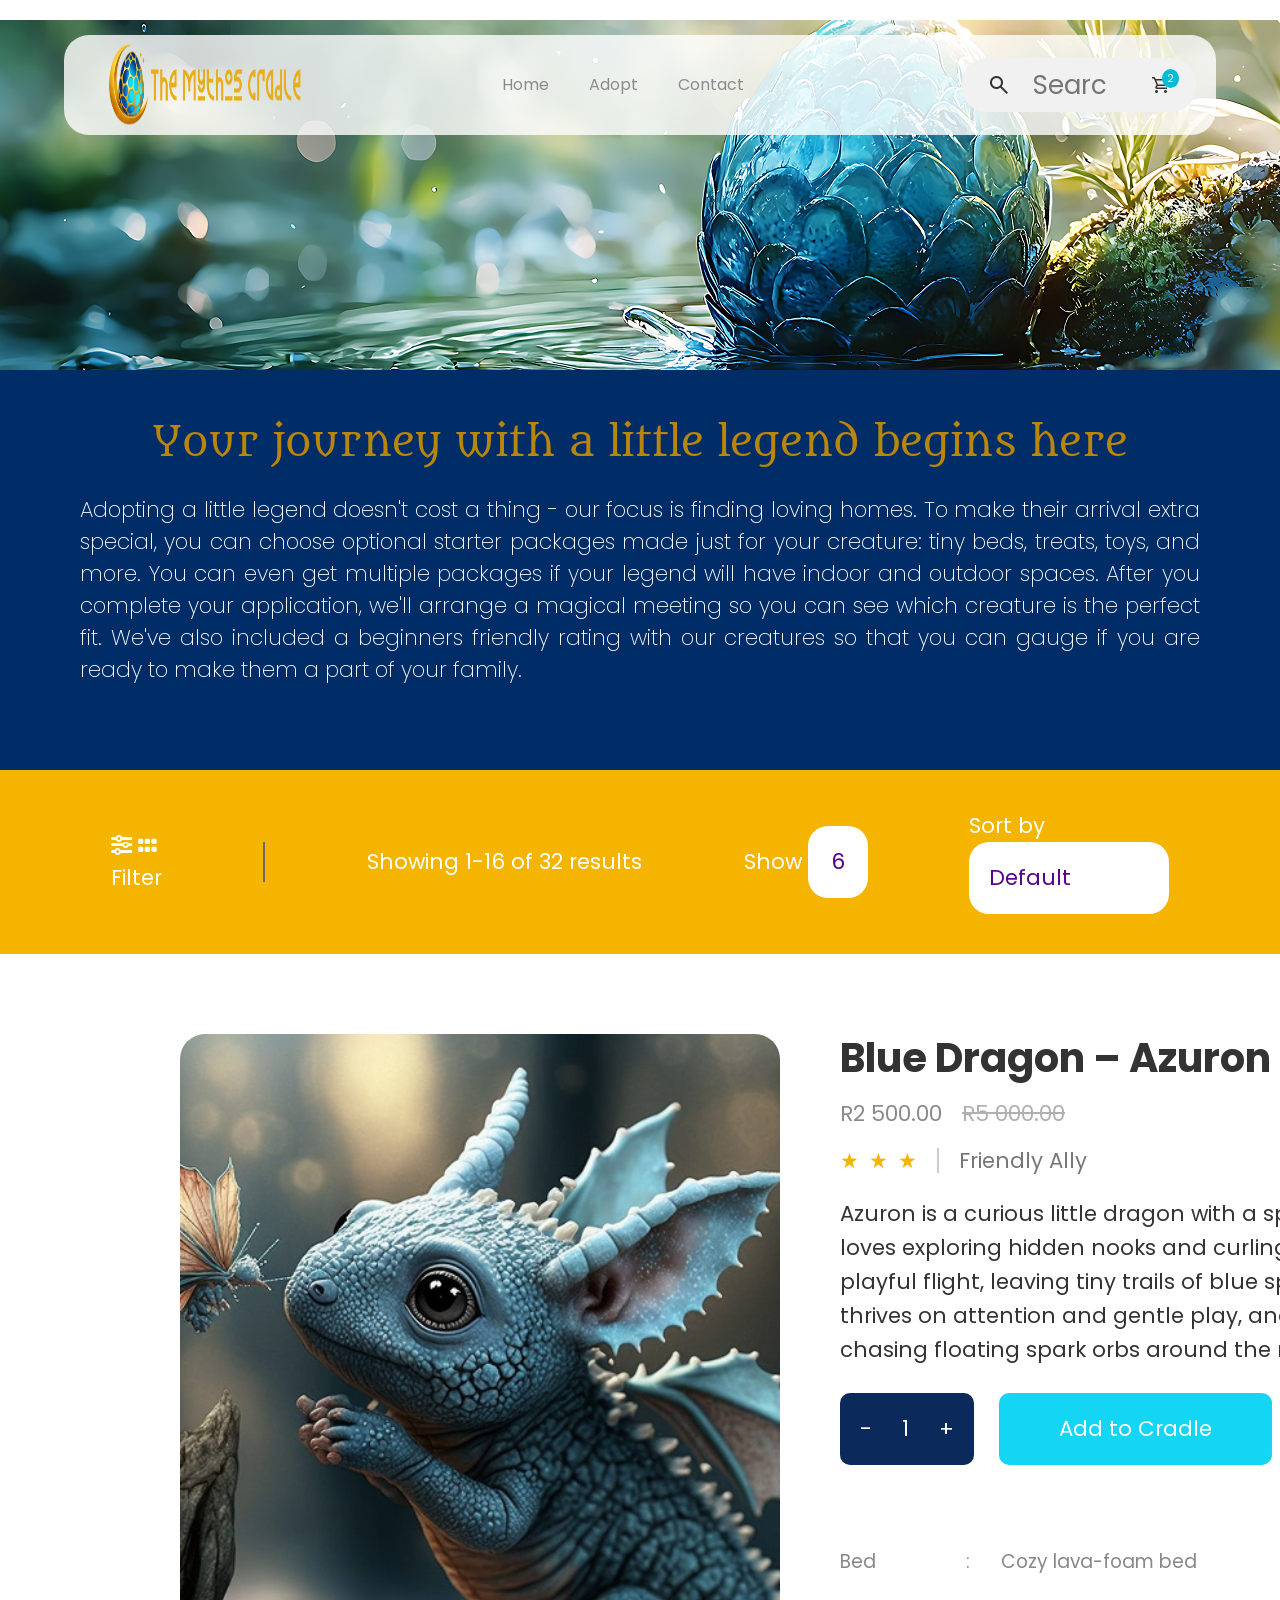
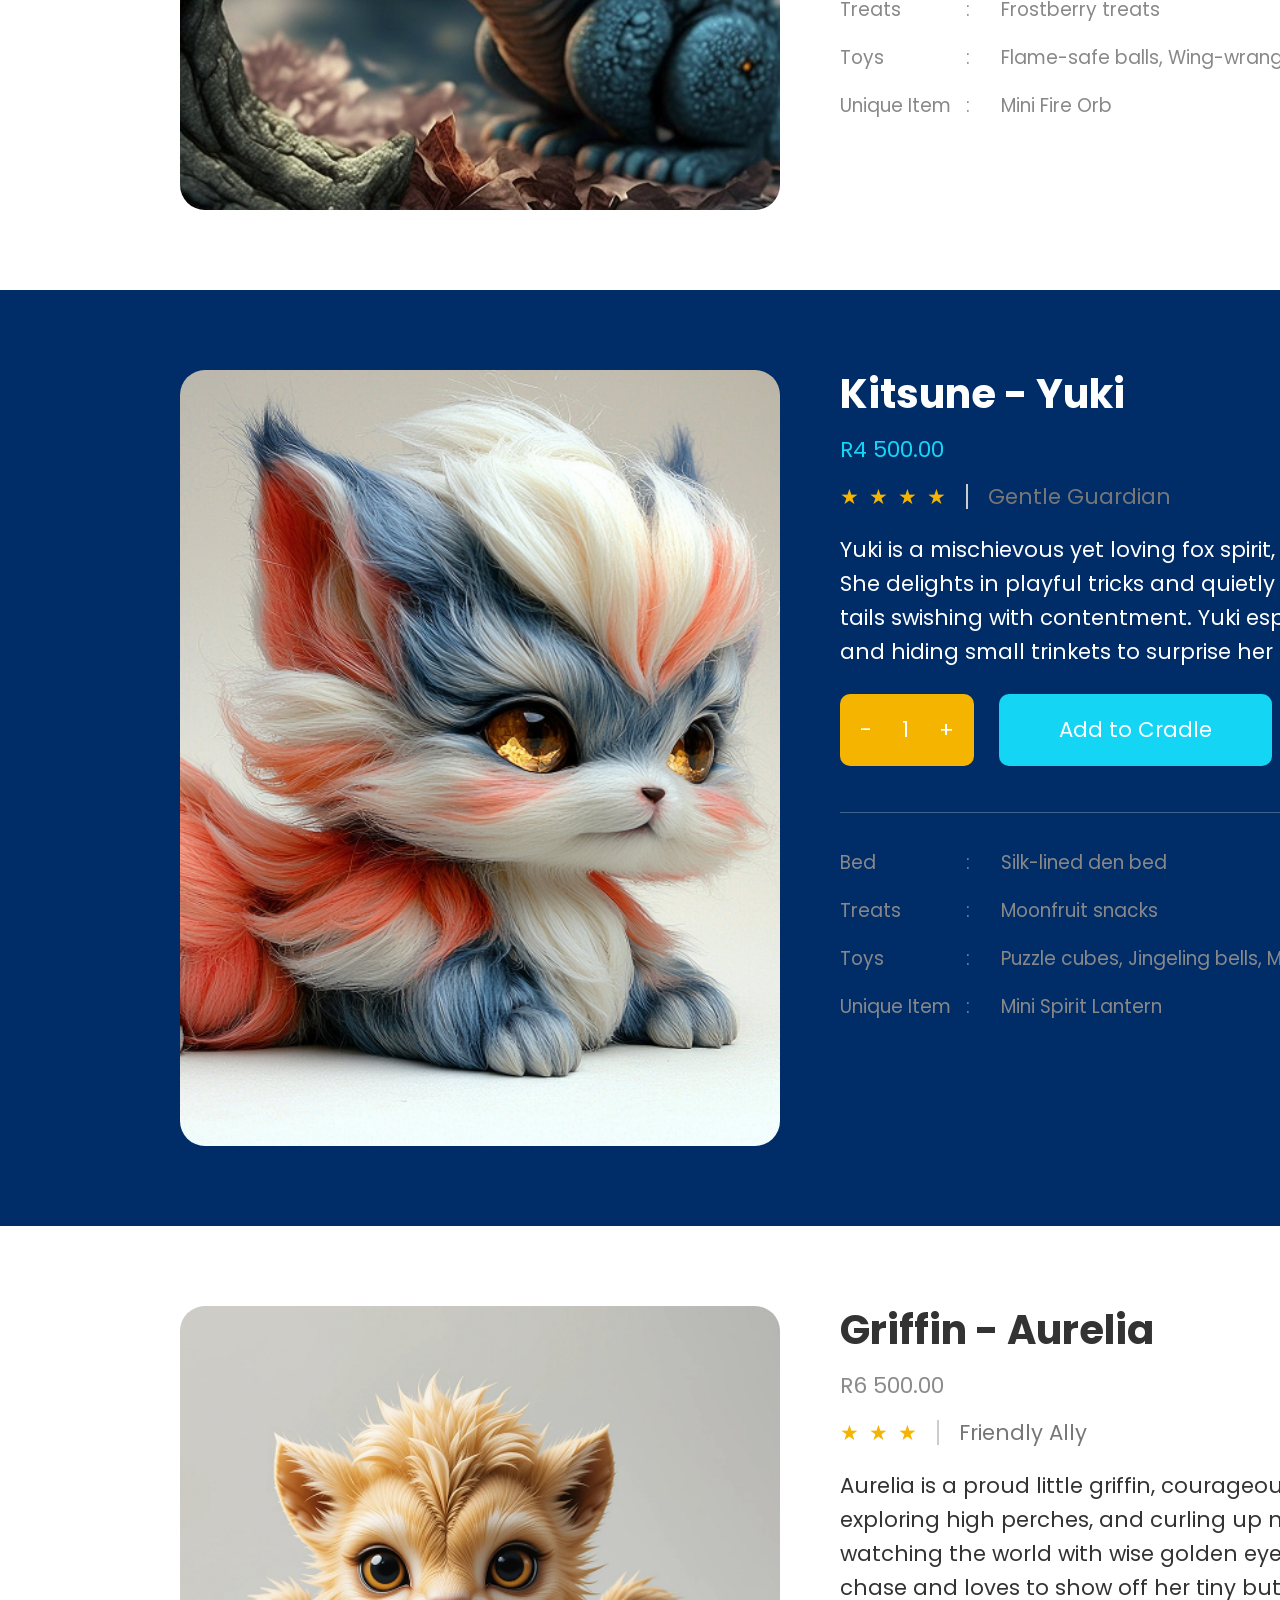
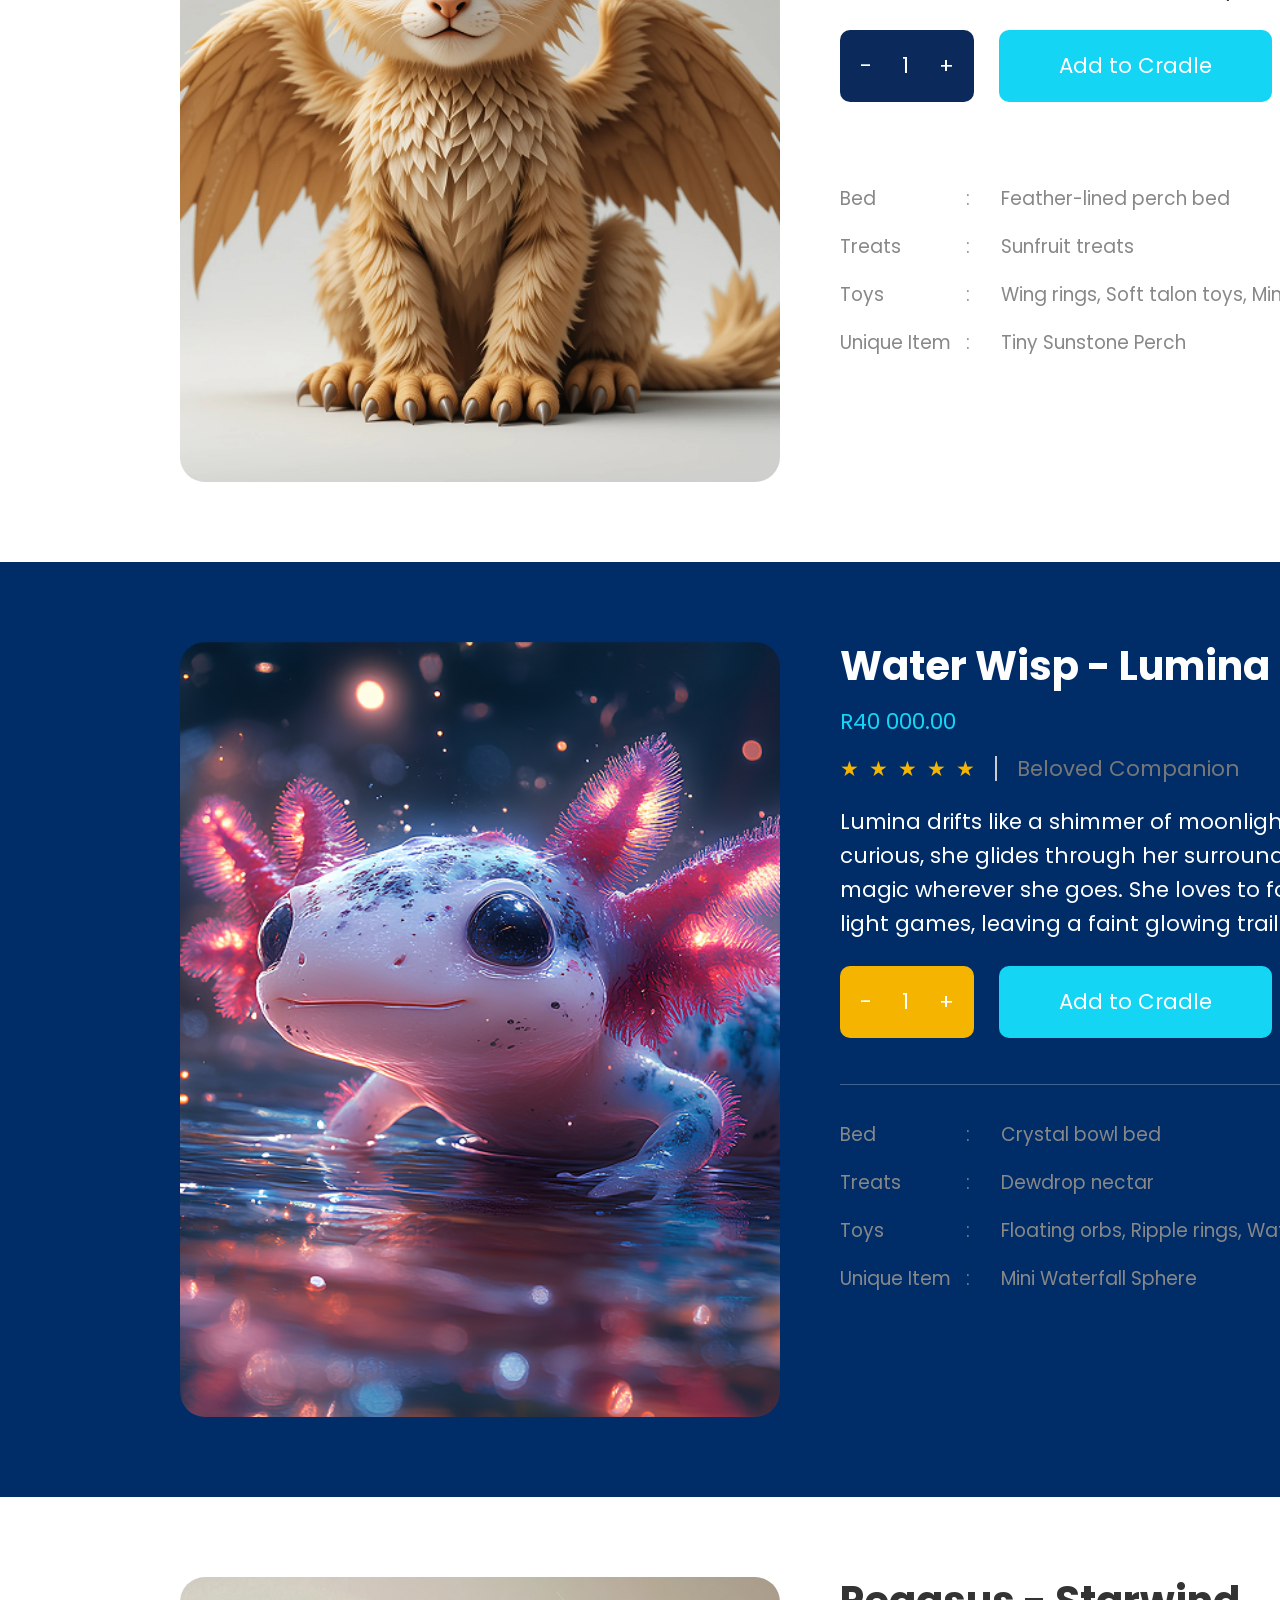
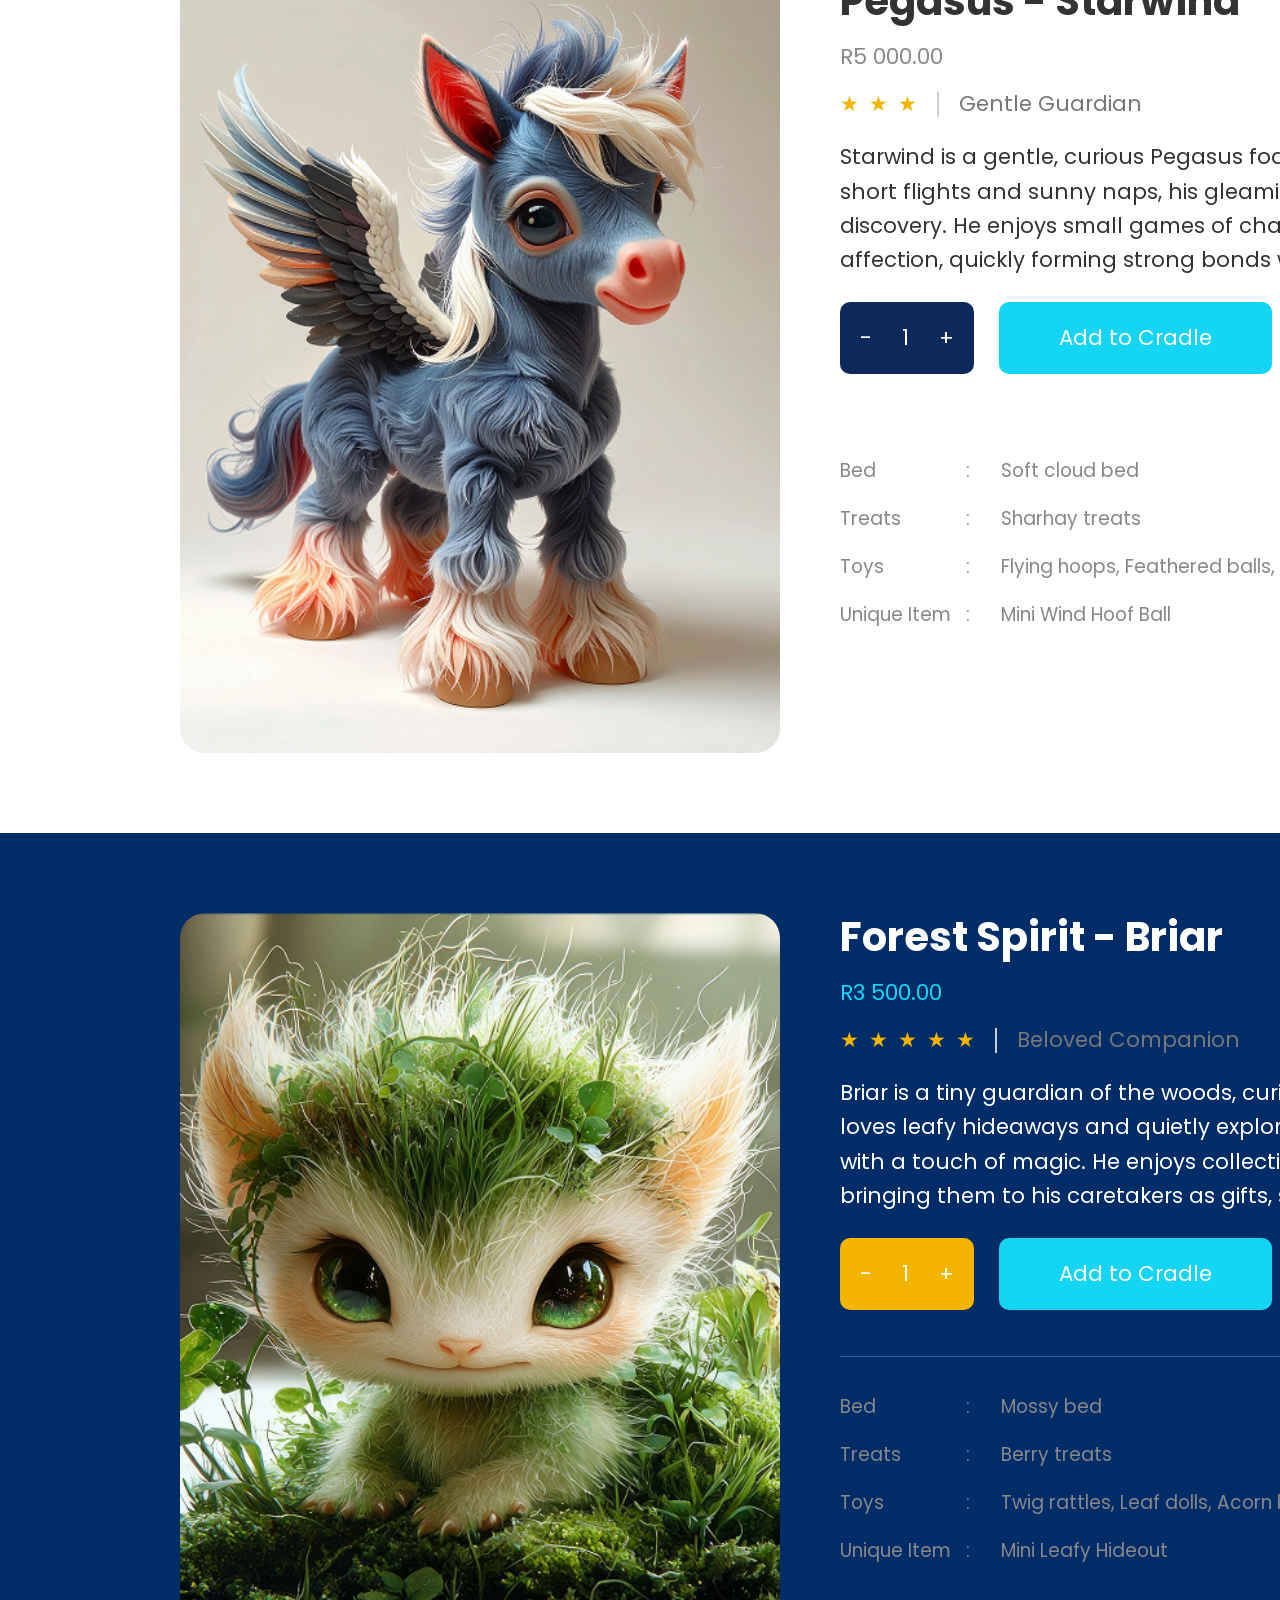
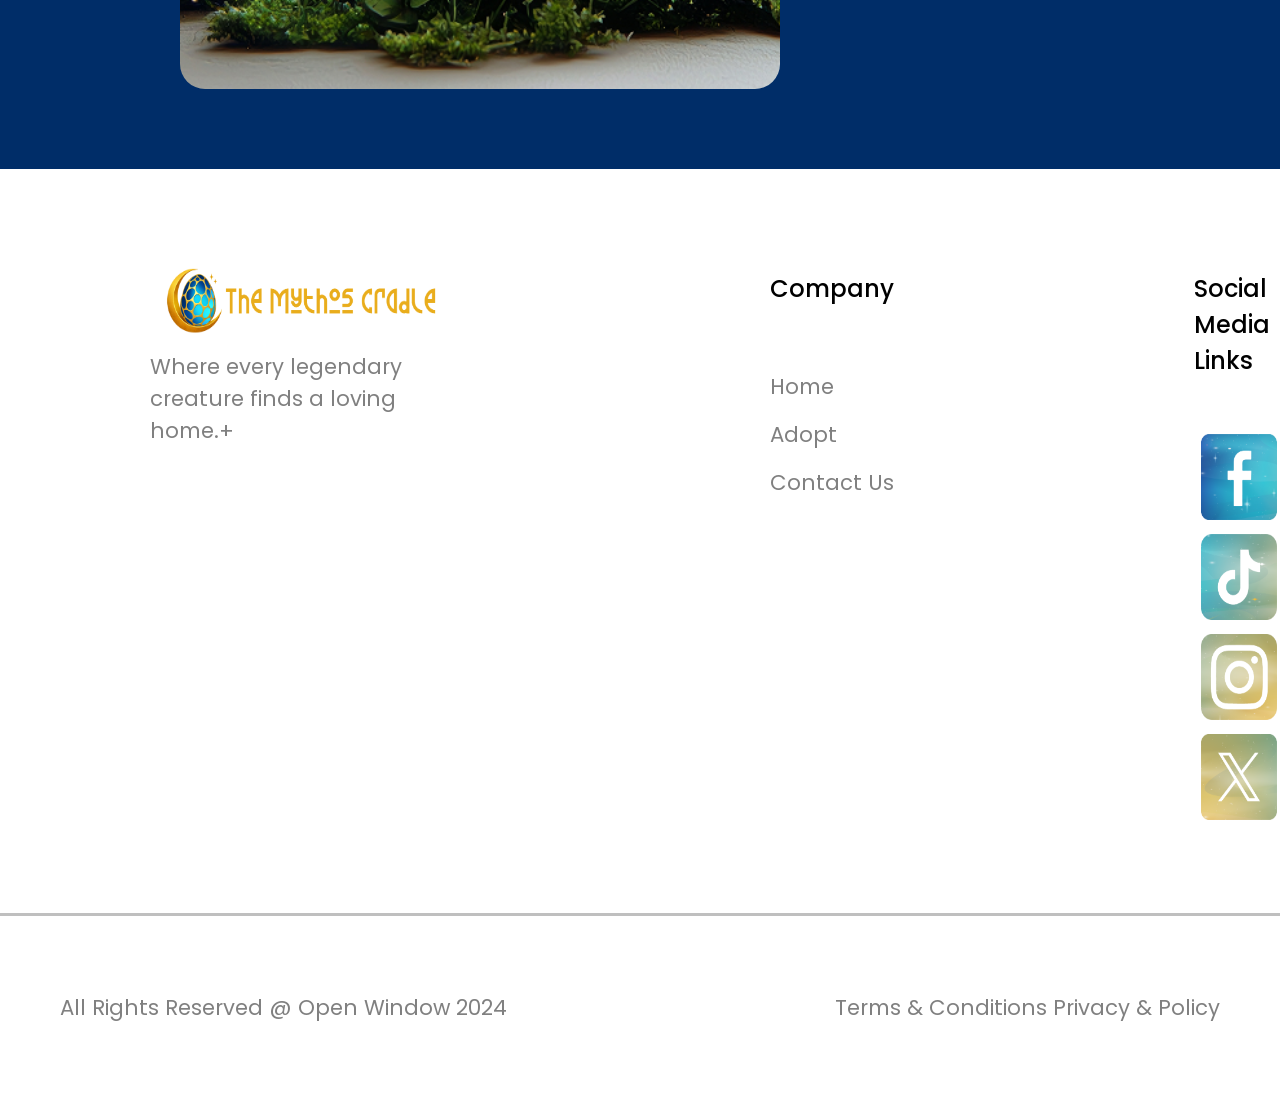
==== index.html @ b6f7f3eb "Copied and pasted old code into new repo Copied and pasted old code, Formatted Code" ====
<!DOCTYPE html>
<html lang="en">
<head>
    <meta charset="UTF-8">
    <meta http-equiv="x-UA-Compatible" content="IE-edge">
    <meta name="viewport" content="width-device-width,initial-scale-1.0">
    <meta name="keywords" content="template, initial setup, html, css, links, futureUse">
    <meta name="author" content="Clarisha Scheepers 261156">

    <title>Adopt Page</title>


  <link rel="stylesheet" href="https://fonts.googleapis.com/css2?family=Material+Symbols+Outlined" />


    <link rel="preconnect" href="https://fonts.googleapis.com">
    <link rel="preconnect" href="https://fonts.gstatic.com" crossorigin>
    <link href="https://fonts.googleapis.com/css2?family=Montserrat:ital,wght@0,100..900;1,100..900&family=Poppins:ital,wght@0,100;0,200;0,300;0,400;0,500;0,600;0,700;0,800;0,900;1,100;1,200;1,300;1,400;1,500;1,600;1,700;1,800;1,900&display=swap" rel="stylesheet">
    <link rel="preconnect" href="https://fonts.googleapis.com">
    <link rel="preconnect" href="https://fonts.gstatic.com" crossorigin>
    <link href="https://fonts.googleapis.com/css2?family=Metamorphous&display=swap" rel="stylesheet">
  
    <link rel="preconnect" href="https://fonts.googleapis.com">
    <link rel="preconnect" href="https://fonts.gstatic.com" crossorigin>
    <link href="https://fonts.googleapis.com/css2?family=Montserrat:ital,wght@0,100..900;1,100..900&family=Poppins:ital,wght@0,100;0,200;0,300;0,400;0,500;0,600;0,700;0,800;0,900;1,100;1,200;1,300;1,400;1,500;1,600;1,700;1,800;1,900&display=swap" rel="stylesheet">
    <link href="https://cdn.jsdelivr.net/npm/bootstrap@5.3.8/dist/css/bootstrap.min.css" rel="stylesheet" integrity="sha384-sRIl4kxILFvY47J16cr9ZwB07vP4J8+LH7qKQnuqkuIAvNWLzeN8tE5YBujZqJLB" crossorigin="anonymous">
    <script src="https://cdn.jsdelivr.net/npm/bootstrap@5.3.8/dist/js/bootstrap.bundle.min.js" integrity="sha384-FKyoEForCGlyvwx9Hj09JcYn3nv7wiPVlz7YYwJrWVcXK/BmnVDxM+D2scQbITxI" crossorigin="anonymous"></script>

    <link rel="stylesheet" href="https://cdnjs.cloudflare.com/ajax/libs/font-awesome/6.5.0/css/all.min.css">
    <link rel="stylesheet" href="../css/main.css"
 </head>

   


<body>
  <header class="adoptHeader">
    
      <div class="bg-image2">



        <div class="nav-container2"> 


              <nav class="nav">
                <a href="../index.html" class="logo-link">
                  <img class="logo" src="../assets/img/logo.png" >
                </a>

              <div class="nav-links">
                  <a href="../index.html">Home</a>
                  <a href="#">Adopt</a>
                  <a href="../pages/contact.html">Contact</a>
              </div>
  <div class="modal fade" id="cartModal" tabindex="-1">
  <div class="modal-dialog modal-fullscreen">
    <div class="modal-content">

      <div class="modal-header">
        <img src="/assets/img/logo.png" class="cartModalLogo" alt="Logo">
        <h2>Your Adoption Cart:</h2>

        <button type="button" class="btn-close" data-bs-dismiss="modal"></button>
      </div>

      <div class="modal-body">
        <div id="cartItems" class="items-container"></div>
      </div>

      <hr>

      <div class="modal-footer">
        <h3>Total: R<span id="cartTotal">0.00</span></h3>

        <button type="button" class="btn btn-secondary" data-bs-dismiss="modal">
          Continue Searching
        </button>

        <a href="../index.html" class="btn btn-primary">
          Finish Adoption
        </a>
      </div>

    </div>
  </div>
</div>


     

<!--Got help from this YT video: https://youtu.be/f6ocDCkCmhM?si=wDGRtLMJHfa8dUcv-->
      <form>
  <div class="search">

   <span class="search-icon material-symbols-outlined">search</span>

    <input class="search-input" type="search" placeholder="Search">

    <!-- NEW: cart -->
    <div class="cart">
     <span class="material-symbols-outlined">shopping_cart</span>
      <span class="cart-count">2</span>
    </div>

  </div>
</form>
        
        </div>
        </div>
           </nav>
</header>



        


          <section class="adoptSubHeader">
              <div><h2 class="metamorphous-heading" style="color: darkgoldenrod;">Your journey with a little legend begins here</h2>
              </div>

            <div class="adoptHeroSubText">
              <p> Adopting a little legend doesn't cost a thing - our focus is finding loving homes. To make their arrival extra special, you can choose optional starter packages made just for your creature: tiny beds, treats, toys, and more. You can even get multiple packages if your legend will have indoor and outdoor spaces. After you complete your application, we'll arrange a magical meeting so you can see which creature is the perfect fit. We've also included a beginners friendly rating with our creatures so that you can gauge if you are ready to make them a part of your family.</p> 
            </div>
            </section>
            

            <div class="filterContainer">
              <div class="leftText"> 
                <div class="filterLeft">
                <span><i class="fa-solid fa-sliders"></i> </span>
               <i class="fa-solid fa-grip"></i>
              </div>Filter </div>



              <div class="verticalLine">  </div>



              <div class="middleText"> Showing 1-16 of 32 results</div>




                
                  <div class="showItemNumber"> Show 
                <button class="Items">6</button></div>
                
                
                    <div class="sortBy"> Sort by 
                <button class="sortByButton">Default</button>
                </div>
            </div>
          
          
          
       
              



 <section class="blueDragonContainer">


  <div class="dragonImageWrapper">
    <img src="../assets/img/adopt1.png">
  </div>


  <div class="dragonContent">

    <h1 class="dragonTitle">Blue Dragon – Azuron</h1>


    <div class="priceContainer">
      <span class="priceNumber">R2 500.00</span>
      <span class="oldPriceNumber"><s>R5 000.00</s></span>
    </div>


    <div class="starRating">
      <span style="color: #f4b400;">&#9733;</span>
      <span style="color: #f4b400;">&#9733;</span>
      <span style="color: #f4b400;">&#9733;</span>


      <div class="smallVerticalLine"></div>
      <span class="friendlyText">Friendly Ally</span>
    </div>


    <p class="dragonDescription">
    Azuron is a curious little dragon with a spark of mischief in his eyes. He loves exploring hidden nooks and curling up in warm spots after a playful flight, leaving tiny trails of blue sparks wherever he goes. He thrives on attention and gentle play, and his favorite games involve chasing floating spark orbs around the room</p>


    <div class="actionRow">
      <div class="amountSelector">
        <button>-</button>
        <span>1</span>
        <button>+</button>
      </div>

      <button class="ctaButton">Add to Cradle</button>
     
    </div>
    
<hr class="horizontalRule">
   
    <div class="detailsGrid">
      <div>Bed</div>
      <div>:</div>
      <div>Cozy lava-foam bed</div>

      <div>Treats</div>
      <div>:</div>
      <div>Frostberry treats</div>

      <div>Toys</div>
      <div>:</div>
      <div>Flame-safe balls, Wing-wrangling hoops, Tiny treasure chests</div>

      <div>Unique Item</div>
      <div>:</div>
      <div>Mini Fire Orb</div>
    </div>

  </div>

</section>





<section class="blueDragonContainer" style="background-color: #002d68;">


  <div class="dragonImageWrapper">
    <img src="../assets/img/adopt2.png">
  </div>


  <div class="dragonContent">

    <h1 class="dragonTitle" style="color: #fff;">Kitsune - Yuki</h1>


    <div class="priceContainer">
      <span class="priceNumber" style="color:#15d5f5">R4 500.00</span>
      
    </div>


    <div class="starRating">
     <span style="color: #f4b400;">&#9733;</span>
     <span style="color: #f4b400;">&#9733;</span>
     <span style="color: #f4b400;">&#9733;</span>
     <span style="color: #f4b400;">&#9733;</span>
      <div class="smallVerticalLine"></div>
      <span class="friendlyText">Gentle Guardian</span>
    </div>

   
    <p class="dragonDescription" style="color: #fff;">
Yuki is a mischievous yet loving fox spirit, full of curiosity and clever ideas.
She delights in playful tricks and quietly watching over her friends, her tails swishing with contentment. Yuki especially enjoys interactive games and hiding small trinkets to surprise her caretakers
   
    <div class="actionRow">
      <div class="amountSelector" style="background-color: #f4b400;">
        <button>-</button>
        <span>1</span>
        <button>+</button>
      </div>

      <button class="ctaButton">Add to Cradle</button>
      <hr>
    </div>

    
<hr class="horizontalRule">

    <div class="detailsGrid">
      <div>Bed</div>
      <div>:</div>
      <div>Silk-lined den bed</div>

      <div>Treats</div>
      <div>:</div>
      <div>Moonfruit snacks</div>

      <div>Toys</div>
      <div>:</div>
      <div>Puzzle cubes, Jingeling bells, Magical ribbons</div>

      <div>Unique Item</div>
      <div>:</div>
      <div>Mini Spirit Lantern</div>
    </div>

  </div>

</section>






<section class="blueDragonContainer">


  <div class="dragonImageWrapper">
    <img src="../assets/img/adopt3.png">
  </div>


  <div class="dragonContent">

    <h1 class="dragonTitle">Griffin - Aurelia</h1>


    <div class="priceContainer">
      <span class="priceNumber">R6 500.00</span>
     
    </div>

  
    <div class="starRating">
     <span style="color: #f4b400;">&#9733;</span>
     <span style="color: #f4b400;">&#9733;</span>
     <span style="color: #f4b400;">&#9733;</span>
      <div class="smallVerticalLine"></div>
      <span class="friendlyText">Friendly Ally</span>
    </div>

  
    <p class="dragonDescription">
Aurelia is a proud little griffin, courageous yet gentle. She loves climbing, exploring high perches, and curling up near those she trusts, always watching the world with wise golden eyes. She adores gentle games of chase and loves to show off her tiny but majestic wings.</p>

   
    <div class="actionRow">
      <div class="amountSelector">
        <button>-</button>
        <span>1</span>
        <button>+</button>
      </div>

      <button class="ctaButton">Add to Cradle</button>
     
    </div>
    
<hr class="horizontalRule">
    
    <div class="detailsGrid">
      <div>Bed</div>
      <div>:</div>
      <div>Feather-lined perch bed</div>

      <div>Treats</div>
      <div>:</div>
      <div>Sunfruit treats</div>

      <div>Toys</div>
      <div>:</div>
      <div>Wing rings, Soft talon toys, Mini prey plushies</div>

      <div>Unique Item</div>
      <div>:</div>
      <div>Tiny Sunstone Perch</div>
    </div>

  </div>

</section>




<section class="blueDragonContainer" style="background-color: #002d68;">


  <div class="dragonImageWrapper">
<img src="../assets/img/adopt4.png">  </div>

 
  <div class="dragonContent">

    <h1 class="dragonTitle" style="color: #fff;">Water Wisp - Lumina</h1>

  
    <div class="priceContainer">
      <span class="priceNumber" style="color:#15d5f5">R40 000.00</span>
      
    </div>

  
    <div class="starRating">
     <span style="color: #f4b400;">&#9733;</span>
     <span style="color: #f4b400;">&#9733;</span>
     <span style="color: #f4b400;">&#9733;</span>
     <span style="color: #f4b400;">&#9733;</span>
     <span style="color: #f4b400;">&#9733;</span>
      <div class="smallVerticalLine"></div>
      <span class="friendlyText">Beloved Companion</span>
    </div>

   
    <p class="dragonDescription" style="color: #fff;">
Lumina drifts like a shimmer of moonlight, soft and gentle. Playful and curious, she glides through her surroundings, bringing calm and quiet magic wherever she goes. She loves to follow gentle ripples in water or light games, leaving a faint glowing trail that enchants everyone nearby.
   
    <div class="actionRow">
      <div class="amountSelector" style="background-color: #f4b400;">
        <button>-</button>
        <span>1</span>
        <button>+</button>
      </div>

      <button class="ctaButton">Add to Cradle</button>
      <hr>
    </div>

    
<hr class="horizontalRule">
   
    <div class="detailsGrid">
      <div>Bed</div>
      <div>:</div>
      <div>Crystal bowl bed</div>

      <div>Treats</div>
      <div>:</div>
      <div>Dewdrop nectar</div>

      <div>Toys</div>
      <div>:</div>
      <div>Floating orbs, Ripple rings, Water bell</div>

      <div>Unique Item</div>
      <div>:</div>
      <div>Mini Waterfall Sphere</div>
    </div>

  </div>

</section>














<section class="blueDragonContainer">

 
  <div class="dragonImageWrapper">
    <img src="../assets/img/adopt5.png">
  </div>

 
  <div class="dragonContent">

    <h1 class="dragonTitle">Pegasus - Starwind</h1>

  
    <div class="priceContainer">
      <span class="priceNumber">R5 000.00</span>
     
    </div>

  
    <div class="starRating">
     <span style="color: #f4b400;">&#9733;</span>
      <span style="color: #f4b400;">&#9733;</span>
      <span style="color: #f4b400;">&#9733;</span>
     

      <div class="smallVerticalLine"></div>
      <span class="friendlyText">Gentle Guardian</span>
    </div>

   
    <p class="dragonDescription">
Starwind is a gentle, curious Pegasus foal with a playful spirit. He loves short flights and sunny naps, his gleaming wings always ready for discovery. He enjoys small games of chase and nuzzles to show affection, quickly forming strong bonds with those he trusts.
    <!-- BUTTONS -->
    <div class="actionRow">
      <div class="amountSelector">
        <button>-</button>
        <span>1</span>
        <button>+</button>
      </div>

      <button class="ctaButton">Add to Cradle</button>
     
    </div>
    
<hr class="horizontalRule">
    
    <div class="detailsGrid">
      <div>Bed</div>
      <div>:</div>
      <div>Soft cloud bed</div>

      <div>Treats</div>
      <div>:</div>
      <div>Sharhay treats</div>

      <div>Toys</div>
      <div>:</div>
      <div>Flying hoops, Feathered balls, Small riding saddle</div>

      <div>Unique Item</div>
      <div>:</div>
      <div>Mini Wind Hoof Ball</div>
    </div>

  </div>

</section>





<section class="blueDragonContainer" style="background-color: #002d68;">

  
  <div class="dragonImageWrapper">
    <img src="../assets/img/adopt6.png">
  </div>


  <div class="dragonContent">

    <h1 class="dragonTitle" style="color: #fff;">Forest Spirit - Briar</h1>

  
    <div class="priceContainer">
      <span class="priceNumber" style="color:#15d5f5">R3 500.00</span>
      
    </div>


    <div class="starRating">
      <span style="color: #f4b400;">&#9733;</span>
      <span style="color: #f4b400;">&#9733;</span>
      <span style="color: #f4b400;">&#9733;</span>
      <span style="color: #f4b400;">&#9733;</span>
      <span style="color: #f4b400;">&#9733;</span>
      
      <div class="smallVerticalLine"></div>
      <span class="friendlyText">Beloved Companion</span>
    </div>

  
    <p class="dragonDescription" style="color: #fff;">
Briar is a tiny guardian of the woods, curious, gentle, and full of life. He loves leafy hideaways and quietly exploring gardens, always humming with a touch of magic. He enjoys collecting small natural treasures and bringing them to his caretakers as gifts, showing his playful personality.    <!-- BUTTONS -->
    <div class="actionRow">
      <div class="amountSelector" style="background-color: #f4b400;">
        <button>-</button>
        <span>1</span>
        <button>+</button>
      </div>

      <button class="ctaButton">Add to Cradle</button>
      <hr>
    </div>

    
<hr class="horizontalRule">
  
    <div class="detailsGrid">
      <div>Bed</div>
      <div>:</div>
      <div>Mossy bed</div>

      <div>Treats</div>
      <div>:</div>
      <div>Berry treats</div>

      <div>Toys</div>
      <div>:</div>
      <div>Twig rattles, Leaf dolls, Acorn balls</div>

      <div>Unique Item</div>
      <div>:</div>
      <div>Mini Leafy Hideout</div>
    </div>


<a href="../index.html"
      <button class="ctaButton" style="width: 300px; background-color: #b98804; margin: 40px; margin-left: 550px; text-decoration: none;">View Cradle</button>
</a>
  </div>

</section>

<--!footer--!> 
<footer style="color: black;">
<section class="footer-container">

  <div class="left-footer" >
    <img src="../assets/img/logo.png" class="footer-logo">
    <br>
    <p style="color:grey">Where every legendary creature finds a loving home.+ </p>
  </div>

  <div class="middle-footer">
    <p style="font-size:18pt; font-weight:500;">Company</p>
    <br>
    <p class="footer-word-links">
      <p class="footer-word-links">Home</p>
      <p class="footer-word-links">Adopt</p>
      <p class="footer-word-links">Contact Us</p>
    </p>
  </div>




  <div class="right-footer">
    <p style="font-size:18pt; font-weight: 500;">Social Media Links</p>
    <br>
    
   <a href="https://www.facebook.com/photo/?fbid=1287803526861160&set=a.550877793887074"> <img class="footer-social-media-links" src="../assets/img/sm1.png" ></a>

    <a href="https://www.tiktok.com/@open_window_"><img  class="footer-social-media-links"src="../assets/img/sm2.png"></a>


    <a href="https://www.instagram.com/openwindowinstitute"><img  class="footer-social-media-links"src="../assets/img/sm3.png"></a>


    <a href="https://x.com/open_window_"><img  class="footer-social-media-links"src="../assets/img/sm4.png"></a>
  </div>
  
</section>
<hr style="height: 3px; border: none; background-color: black;  ">




  <section class="bottom-footer-container" style="color: gray;">
   
   <div class="bottom-left-footer"  >
    All Rights Reserved @ Open Window 2024
   </div>

   <div class="bottom-right-footer">
    <p>Terms & Conditions
       Privacy & Policy</p>
    
   </div>
  </section>
</footer>



<script src="/js/script.js"></script>






</body>
</html>
---- css/main.css ----
body{
    margin:0;
    font-family:'Poppins', sans-serif;
    color: white; 
    font-size: 16pt;
}
h1{ 
    font-size: 40pt;
    font-weight: bold;
}
h3{ 
    font-size: 18pt
}
h4{ 
    font-size: 16px
}



@font-face {
    font-family: "TitleFont";
    src: url(../assets/fonts/mythology_of_egypt/Mythology\ Of\ Egypt.otf);
}
.TitleFont{
    font-family: "TitleFont";
    font-size: 96px;
    color: #e9ad1c;
}

 .metamorphous-heading{ 
    font-family: 'metamorphous' ;
     font-size: 40px;
     color:#ffff;
 }
 .metamorphous-tagline{ 
    font-family: 'metamorphous';
     font-size: 24px;
     color:#ffff ;
 }


.bg-image1{
   background-image: url("../assets/img/homeHeader.png");
    height:980px;
    background-position:center;
    background-repeat:no-repeat;
    background-size:cover;
    position:relative;

}


.nav-container{
    display:flex;
    justify-content: center;
}


.nav{
    width: 90%;
    max-width: 2000px;
    margin: 15px;



    background-color:rgba(255,255,255,0.8);
    border-radius: 25px;


    display:flex;
    align-items:center;
    justify-content:space-between;
    flex-direction: row;

    
    
}


.nav-links{
    display:flex;
    gap:40px;
}

.nav-links a{
    text-decoration:none;
    color:#8b8b8b;
    font-size:16px;
    
}

.nav-links a:hover{
    color: #15d5f5 ; 
    font-weight: 500;
     transition: all 0.3s ease-in-out; 
}


.search {
  display: flex;
  align-items: center;
  gap: 20px;
  margin: 20px;

  background: #f1f1f1;
  padding: 10px 25px;
  border-radius: 25px;
}

/* input grows but leaves space for cart */
.search-input {
  border: none;
  outline: none;
  background: transparent;
  flex: 1;
}

/* cart container */
.cart {
  position: relative;
  display: flex;
  align-items: center;
  cursor: pointer;
  border: none;
}

/* cart icon */
.cart span:first-child {
  font-size: 20px;
}

/* number badge */
.cart-count {
  position: absolute;
  top: -6px;
  right: -8px;

  background: #00bcd4;
  color: white;
  font-size: 10px;

  padding: 2px 5px;
  border-radius: 50%;
}
.logo{
    height:100px;
    width: 200px;
    margin-left: 40px;
}
.hero-image-text{ 
    display: flex;
    flex-direction: column;
    align-items: flex-start;
    
    position: absolute;
    right: 200px;
    bottom: 150px;

    
}
.material-symbols-outlined{
    text-decoration: none;
    color: #333;
}
.material-symbols-outlined a:hover{
    color:#002d68;
    font-weight: 600;
}




.section-2-background{
    background-color: #002d68;
    background-size: cover;
    height: 980px;
    display: flex;
    justify-content: space-evenly;
   
}

.carousel-inner{
    top: 80px;
    height: 800px;
    width: 800px;
}

.carousel-control-next{
    font-weight: 1000;
}
.section-2-text{
    padding: 10px 50px;
    margin: 10px;
    height: 700px;
    width: 700px;
    margin-top: 200px;
    flex-wrap: wrap;
    font-size: 16pt;
    
}

.cta-button{ 
    margin:auto;
    margin-top: 40px;
    padding: 20px 80px;
    border:none;
    box-shadow: none;
    align-items: center:

    width: 400px;
    height: 80px;

    background: #15d5f5;

    border-radius: 10px;
    color: white;
    font-family: 'Poppins',sans-serif;
    font-weight: 800;
}

.cta-button:hover{
    background-color:#e9ad1c;
    color: black
     transition: all 0.3s ease-in-out; 
}


.section-3-background{ 
    background-color: #ffff ;
    height:max-content;
    width: max-content;

}
 .container3{ 
     display: flex;
     justify-content:space-around;
    
    
}
.homeImg1{ 
    padding: 100px 90px;
    height: 800px;
    width: ;
    top: 200px;


   display: flex;
   flex-direction: row-reverse;
   justify-content:
   align-items: center;
    
}
.section3Heading{
    color: #30004f;
    font-weight:600
}
.section3-text{ 
    text-size-adjust: 16pt;
    color: #8b8b8b;
    display: block;
    padding: 80px;
    text-wrap-mode:left;
}




.section4-background{
    background-color: #002d68;
    background-repeat: no-repeat;
    background-size: cover;
    height: 980px;
}

.section4Heading{
    align-content: center;
    justify-self: center;
    text-align: center;
    padding: 30px;
    color: white;
}
.section4SmallHeading{
    color: #f4b400;
    font-size: 20px;
    margin-bottom:10px;
}

.section4BigHeading{
    font-size: 45px;
    font-weight:700;
}

.card-body{
    color:white;
    text-align: center;
    

}
.card-body h2 {
    font-size: 30px;
    font-weight: 600;
    color: white;
    margin-top: 15px;
    margin-bottom: 10px;

}

.card-body{
    font-size: 15px;
    color:  #c9d4e3;
    line-height: 1.5;
}

.card{
    width: 300px;
    border-radius:25px;
    background:transparent;
    border:none;
    text-align: center;


}
.cards {
    display: flex;
    justify-content: center;
    gap: 50px;
     flex-wrap: wrap;
}

.cardContainer{
    width:100%;
    background-color:transparent;
   
}
.card-img-top{
    width:300px;
    height:300px;
    border-radius:20px;


}
.section4ButtonContainer{
    display: flex;
    justify-content:center;
    margin-top:50px;
    padding-bottom: 100px;
    
}


.left-footer{
    width:390px;
    padding:30px;
}

.footer-logo{
    width: 300px;
    height: 100px;
    padding:10px;
}

.footer-social-media-links{
    width:90px;
    height:100px;
    padding:5pt;
   

    
    
}
.footer-word-links{
    color:gray;
}
.footer-word-links:hover{
    color: #00bcd4;
    font-weight: 100pt;
    cursor: pointer;
     transition: all 0.3s ease-in-out; 
}

.footer-container{
    display:flex;
    flex-direction: row;
    justify-content: space-between;
    
    padding:20px 90pt;
}

.left-footer{
    margin-right: 180pt;
   
}

.middle-footer{
    padding:50px;
    margin-right:150pt;
}

.right-footer{
    padding:50px;
}

.bottom-footer-container{
    display:flex;
    flex-direction: row;
    justify-content:space-between;
    padding:60px;
}





.adoptHeader{
    background-image:url("../assets/img/adoptHeader.png");
   
   height:350px;
}


   


.nav-container2{
    position:relative;

    display: flex;
    justify-content:center;
    margin-top: 20px;

}

.adoptHeroContainer{
     position: relative;
  z-index: 2;

  height: 100%;
  display: flex;
  align-items: center;

  padding-left: 100px;
}

.adoptSubHeader{
    background-color: #002d68;
    height: 400px;
    display: flex;
    justify-content: center;
    flex-direction: column;
    
    align-items: center;
}

.adoptHeroSubText{
    text-align:center;
    text-align: justify;
    font-weight: 200;
    font-size: 16pt;
    margin: 20px 80px;
}


.filterContainer{
    background-color:#f4b400;
    padding: 40px 60px;

    display:flex;
    justify-content: space-around;
    align-items: center;


}

.Items{
   background-color: #fff;
    padding: 20px ;

    border: none;
    border-radius: 20px;
    color:#56038d;
    width: 60px;

}

.sortByButton{
    background-color: #fff;
    padding: 20px ;

    border: none;
    border-radius: 20px;
    color:#56038d;
    width: 200px;
    display:flex;
    justify-content: left;
}
.verticalLine{
    width: 2px;
    height: 40px;
    background-color:#696969;
}










.amountSelectButton{
    
    background-color:#002d68;
    border: none;
   
    border-radius: 15px;
    width: 100px;
    height: 80px;
    font-weight: 500;
    color: white;
    margin-right:30px;
    
}












.blueDragonContainer {
    display: flex;
    justify-content: space-between;
    gap: 60px;
    padding:80px;
    padding-left:180px;
    background-color: #fff;
    margin-left:
    align-items: center;
}


.dragonImageWrapper img {
    width: 600px;
    height:auto;
    border-radius: 25px;
}


.dragonContent {
    width:800px;
    height:600px;
    display: flex;
    flex-direction: column;
}


.dragonTitle {
    font-size: 40px;
    margin-bottom: 15px;
    color:#333
}


.priceContainer {
    display: flex;
    align-items: center;
    gap: 20px;
    margin-bottom: 15px;
}

.priceNumber {
    font-size: 22px;
    color: #8b8b8b;
}

.oldPriceNumber {
    font-size: 22px;
    color: #b0b0b0;
}


.starRating {
    display: flex;
    align-items: center;
    gap: 10px;
    margin-bottom: 20px;
}

.stars {
    width: 18px;
}

.smallVerticalLine {
    width: 2px;
    height: 25px;
    background-color: #ccc;
    margin: 0 10px;
}

.friendlyText {
    color: #777;
}


.dragonDescription {
    line-height: 1.6;
    color: #333;
    margin-bottom: 25px;
}


.actionRow {
    display: flex;
    align-items: center;
    gap: 25px;
    margin-bottom: 30px;
}

.amountSelector {
    display: flex;
    align-items: center;
    background-color: #0b2a5b;
    border-radius: 10px;
    overflow: hidden;
}

.amountSelector button {
    background: none;
    border: none;
    color: white;
    padding: 20px 20px;
    cursor: pointer;
}

.amountSelector span {
    color: white;
    padding: 0 10px;
}


.ctaButton {
    background-color:#15d5f5;
    color: white;
    border: none;
    padding: 20px 60px;
    border-radius: 10px;
   
}
.ctaButton:hover{
     background-color:#e9ad1c;
    color: black
     cursor: pointer;
     transition: all 0.3s ease-in-out; 
}

/* DETAILS GRID */
.detailsGrid {
    display: grid;
    grid-template-columns: auto 20px 1fr;
    row-gap: 20px;
    column-gap: 15px;
    color: #888;
    font-size: 14px;
    margin-top: 20px;
    font-size: 14pt;
}

.horizontalRule{
    background-color: #363636;
    height: 4px;
    width: 800px;
}







.bg-image3{
    background-image: url("../assets/img/contactHeader.png");
   
  
}

.contactUsHeaderText{
    display: flex;
    align-items: center;
    margin-left: 700px;
  
}

.contactSection {
    padding: 80px 0;
    background: #f5f5f5;
    font-family: 'Poppins', sans-serif;
}

.contactContainer {
    max-width: 1200px;
    margin: 0 auto;
    padding: 0 30px;
    display: flex;
    justify-content: space-between;
    align-items: flex-start;
    gap: 50px;
}

.contactInfo {
    flex: 1.3;
}

.smallHeading {
    color: #50bfd7;
    font-size: 14px;
    font-weight: 600;
    letter-spacing: 1px;
    margin-bottom: 8px;
}

.contactInfo h2 {
    font-size: 52px;
    font-weight: 700;
    color: #062f6c;
    margin-bottom: 20px;
    line-height: 1.1;
}

.socialMediaIcons {
    display: flex;
    gap: 12px;
    margin-bottom: 35px;
}

.socialMediaIcons img {
    width: 70px;
    display: block;
}

.contactInfo iframe {
    width: 100%;
    height: 350px;
    border: none;
    border-radius: 25px;
    margin-top: 15px;
}

/* FORM CARD */
.contactForm {
    width: 420px;
    background-image: url("../assets/img/formBackground.png"); /* your star bg */
    background-size: cover;
    background-position: center;
    padding: 35px;
    border-radius: 28px;
    flex-shrink: 0;
}

.formHeading {
    color: white;
    font-size: 32px;
    font-weight: 700;
    line-height: 1.1;
    margin-bottom: 25px;
}

.formElement {
    display: flex;
    flex-direction: column;
    margin-bottom: 18px;
}

.formElement label {
    color: white;
    font-size: 16px;
    margin-bottom: 8px;
    font-weight: 500;
}

.formElement input,
.formElement textarea {
    width: 100%;
    border: none;
    border-radius: 12px;
    padding: 16px 18px;
    font-size: 15px;
    font-family: inherit;
    box-sizing: border-box;
    outline: none;
    background: white;
}

.formElement textarea {
    height: 110px;
    resize: none;
}

.contactForm button {
    background: #22c7ea;
    color: white;
    border: none;
    padding: 14px 45px;
    border-radius: 12px;
    font-size: 20px;
    font-weight: 600;
    cursor: pointer;
}

/* responsive */
@media (max-width: 1000px) {
    .contactContainer {
        flex-direction: column;
    }

    .contactForm {
        width: 100%;
    }
}




.cartModalLogo{
    height: 70px;
    width: 200px;
    display:flex;

}


span {cursor:pointer; }
		.cartInputCounter{
			margin:100px;
		}
		.minus, .plus{
			width:20px;
			height:20px;
			background:#f2f2f2;
			border-radius:4px;
			padding:8px 5px 8px 5px;
			border:px solid #ddd;
            display: inline-block;
            vertical-align: middle;
            text-align: center;
		}
		input{
			height:34px;
            width: 100px;
            text-align: center;
            font-size: 26px;
			border:1px solid #ddd;
			border-radius:4px;
            display: inline-block;
            vertical-align: middle;
        }
			
    

.remove-btn{
    background-color:#00bcd4;
    border:none;
    border-radius: 15px;
    color: #fff;
    width: 300px;
    height: 80px;


}

.cart-item img{
    width: 200px;
    height:220px;
    container-type: box;
}
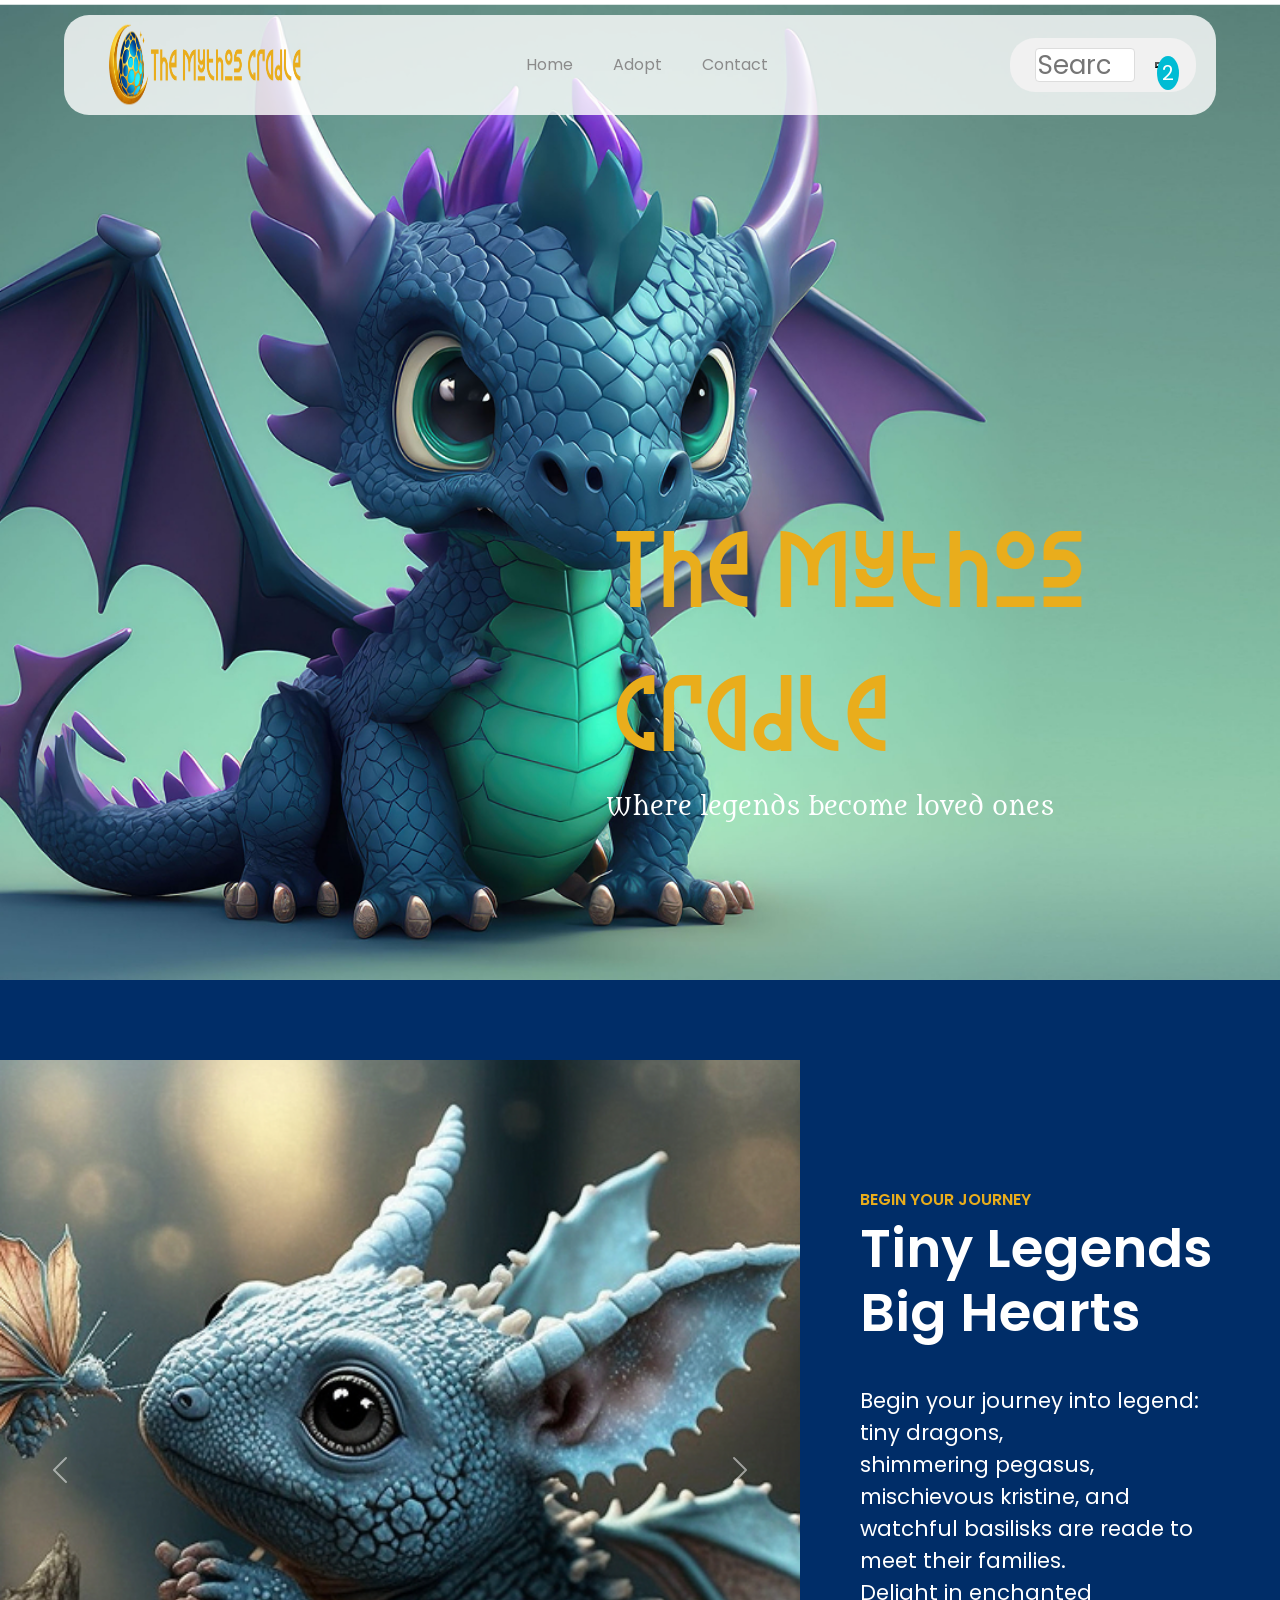
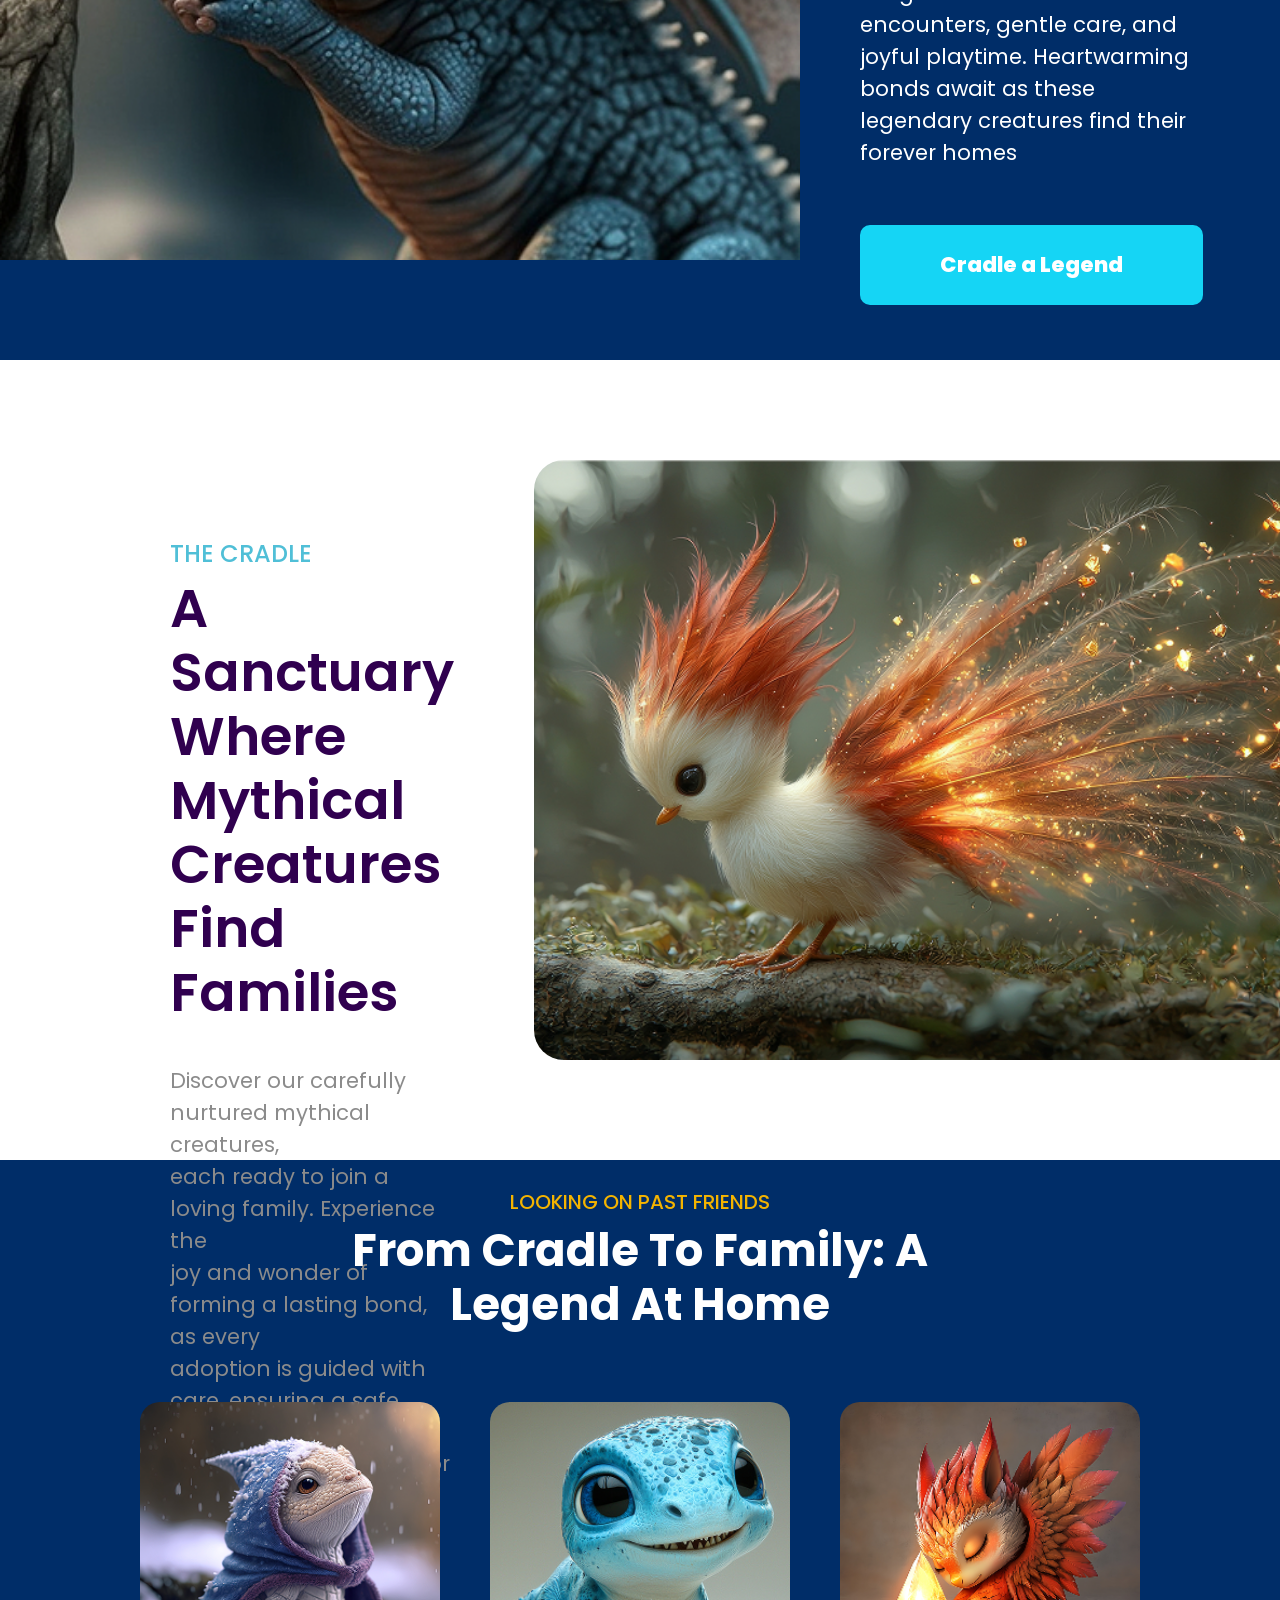
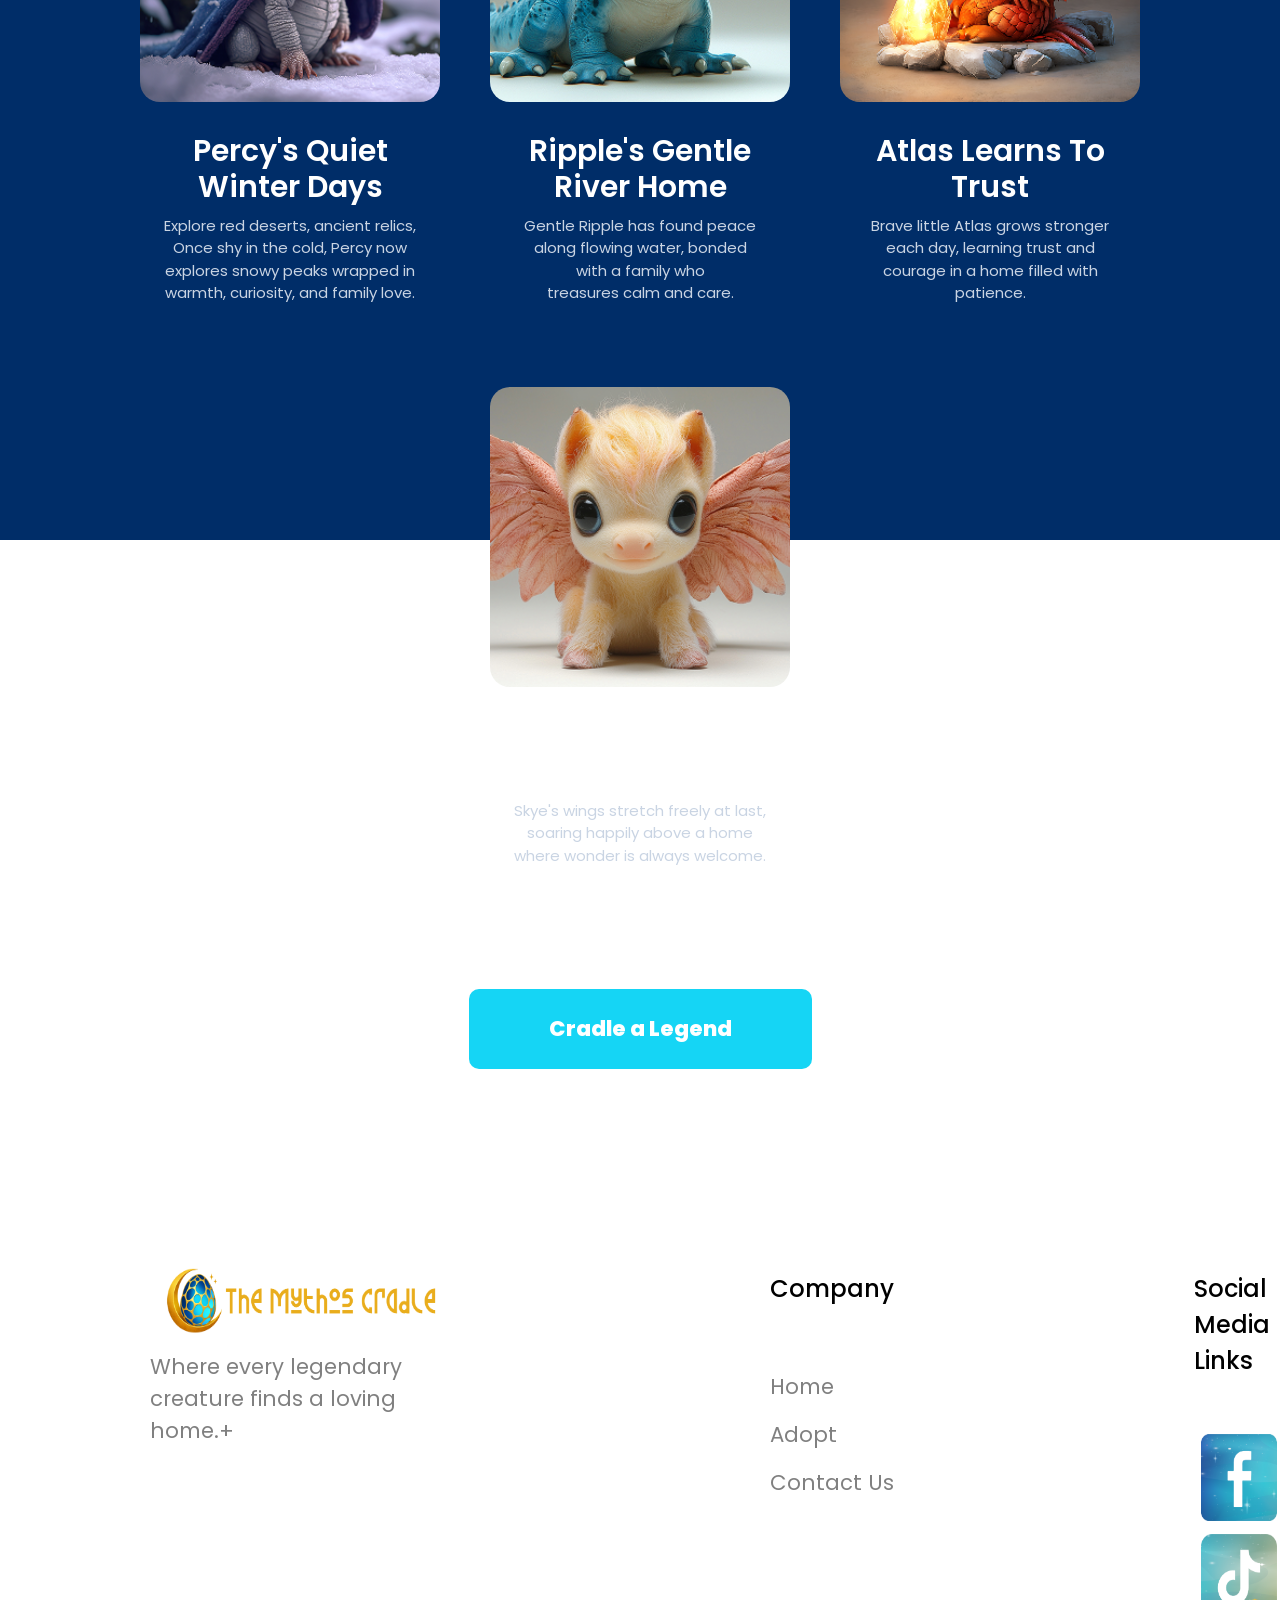
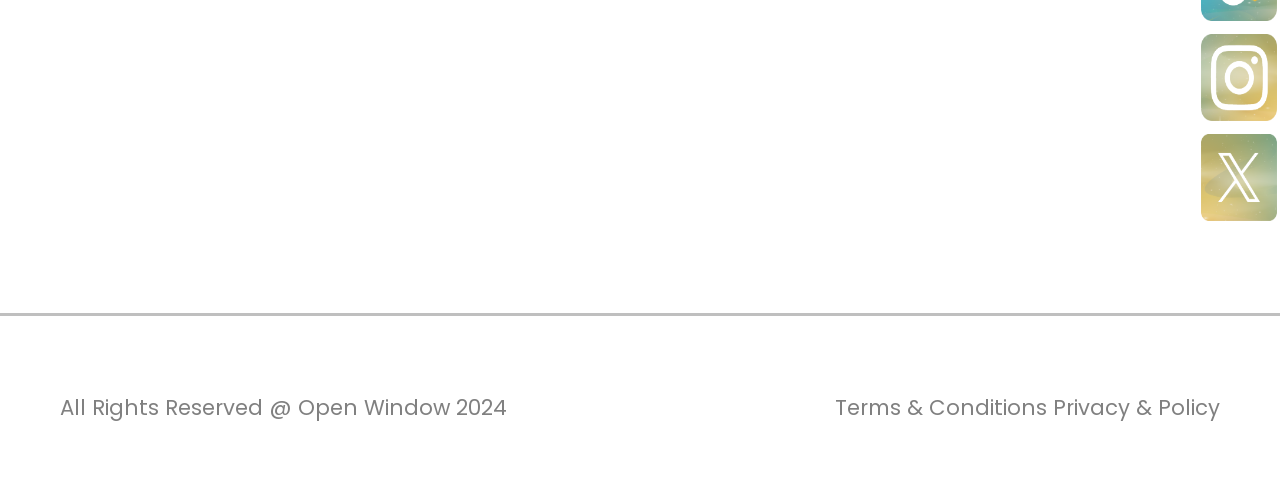
==== commit 56c87053: "Adoption Page Feedback Implemented Made the header image bigger, added the Title, Made stars gold" ====
--- a/index.html
+++ b/index.html
@@ -1,59 +1,77 @@
 <!DOCTYPE html>
 <html lang="en">
-<head>
+  <head>
     <meta charset="UTF-8">
-    <meta http-equiv="x-UA-Compatible" content="IE-edge">
-    <meta name="viewport" content="width-device-width,initial-scale-1.0">
+    <meta http-equiv="X-UA-Compatible" content="IE=edge">
+    <meta name="viewport" content="width=device-width, initial-scale=1.0">
+
     <meta name="keywords" content="template, initial setup, html, css, links, futureUse">
     <meta name="author" content="Clarisha Scheepers 261156">
 
-    <title>Adopt Page</title>
-
-
-  <link rel="stylesheet" href="https://fonts.googleapis.com/css2?family=Material+Symbols+Outlined" />
-
-
+  <title>Home</title>
+
+    
+
+    <!-- Search icon link from Google Fonts---->
+    <link rel="stylesheet" href="https://fonts.googleapis.com/css2?family=Material+Symbols+Outlined" />
+    <!--  fonts links, bootstrap---->
     <link rel="preconnect" href="https://fonts.googleapis.com">
     <link rel="preconnect" href="https://fonts.gstatic.com" crossorigin>
-    <link href="https://fonts.googleapis.com/css2?family=Montserrat:ital,wght@0,100..900;1,100..900&family=Poppins:ital,wght@0,100;0,200;0,300;0,400;0,500;0,600;0,700;0,800;0,900;1,100;1,200;1,300;1,400;1,500;1,600;1,700;1,800;1,900&display=swap" rel="stylesheet">
+    <link
+        href="https://fonts.googleapis.com/css2?family=Montserrat:ital,wght@0,100..900;1,100..900&family=Poppins:ital,wght@0,100;0,200;0,300;0,400;0,500;0,600;0,700;0,800;0,900;1,100;1,200;1,300;1,400;1,500;1,600;1,700;1,800;1,900&display=swap"
+        rel="stylesheet">
     <link rel="preconnect" href="https://fonts.googleapis.com">
     <link rel="preconnect" href="https://fonts.gstatic.com" crossorigin>
     <link href="https://fonts.googleapis.com/css2?family=Metamorphous&display=swap" rel="stylesheet">
-  
+    
     <link rel="preconnect" href="https://fonts.googleapis.com">
     <link rel="preconnect" href="https://fonts.gstatic.com" crossorigin>
-    <link href="https://fonts.googleapis.com/css2?family=Montserrat:ital,wght@0,100..900;1,100..900&family=Poppins:ital,wght@0,100;0,200;0,300;0,400;0,500;0,600;0,700;0,800;0,900;1,100;1,200;1,300;1,400;1,500;1,600;1,700;1,800;1,900&display=swap" rel="stylesheet">
-    <link href="https://cdn.jsdelivr.net/npm/bootstrap@5.3.8/dist/css/bootstrap.min.css" rel="stylesheet" integrity="sha384-sRIl4kxILFvY47J16cr9ZwB07vP4J8+LH7qKQnuqkuIAvNWLzeN8tE5YBujZqJLB" crossorigin="anonymous">
-    <script src="https://cdn.jsdelivr.net/npm/bootstrap@5.3.8/dist/js/bootstrap.bundle.min.js" integrity="sha384-FKyoEForCGlyvwx9Hj09JcYn3nv7wiPVlz7YYwJrWVcXK/BmnVDxM+D2scQbITxI" crossorigin="anonymous"></script>
-
-    <link rel="stylesheet" href="https://cdnjs.cloudflare.com/ajax/libs/font-awesome/6.5.0/css/all.min.css">
-    <link rel="stylesheet" href="../css/main.css"
- </head>
-
-   
-
+    <link
+        href="https://fonts.googleapis.com/css2?family=Montserrat:ital,wght@0,100..900;1,100..900&family=Poppins:ital,wght@0,100;0,200;0,300;0,400;0,500;0,600;0,700;0,800;0,900;1,100;1,200;1,300;1,400;1,500;1,600;1,700;1,800;1,900&display=swap"
+        rel="stylesheet">
+    <link href="https://cdn.jsdelivr.net/npm/bootstrap@5.3.8/dist/css/bootstrap.min.css" rel="stylesheet"
+        integrity="sha384-sRIl4kxILFvY47J16cr9ZwB07vP4J8+LH7qKQnuqkuIAvNWLzeN8tE5YBujZqJLB" crossorigin="anonymous">
+    <script src="https://cdn.jsdelivr.net/npm/bootstrap@5.3.8/dist/js/bootstrap.bundle.min.js"
+        integrity="sha384-FKyoEForCGlyvwx9Hj09JcYn3nv7wiPVlz7YYwJrWVcXK/BmnVDxM+D2scQbITxI"
+        crossorigin="anonymous"></script>
+    
+    <link href="https://fonts.googleapis.com/css2?family=Metamorphous&display=swap" rel="stylesheet">
+    
+    
+    <link rel="stylesheet" href="./css/main.css"
+  </head>
 
 <body>
-  <header class="adoptHeader">
-    
-      <div class="bg-image2">
-
-
-
-        <div class="nav-container2"> 
+    <header>
+      
+      <div class="bg-image1" >
+        <div class="nav-container"> 
 
 
               <nav class="nav">
                 <a href="../index.html" class="logo-link">
-                  <img class="logo" src="../assets/img/logo.png" >
+                  <img class="logo" src="../assets/img/logo.png">
                 </a>
 
-              <div class="nav-links">
+                <div class="nav-links">
                   <a href="../index.html">Home</a>
-                  <a href="#">Adopt</a>
+                  <a href="../pages/adoption.html">Adopt</a>
                   <a href="../pages/contact.html">Contact</a>
               </div>
-  <div class="modal fade" id="cartModal" tabindex="-1">
+              
+
+
+
+
+
+
+
+
+
+
+
+
+<div class="modal fade" id="cartModal" tabindex="-1">
   <div class="modal-dialog modal-fullscreen">
     <div class="modal-content">
 
@@ -87,521 +105,168 @@
 </div>
 
 
-     
+
+
+
+
+
+
+
+
+      <section class="hero-image-text"> 
+          <div class="TitleFont"> The Mythos<br> Cradle</div> 
+          <h2 class="metamorphous-tagline"> Where legends become loved ones</h2> 
+      </section
 
 <!--Got help from this YT video: https://youtu.be/f6ocDCkCmhM?si=wDGRtLMJHfa8dUcv-->
-      <form>
-  <div class="search">
-
-   <span class="search-icon material-symbols-outlined">search</span>
-
-    <input class="search-input" type="search" placeholder="Search">
-
-    <!-- NEW: cart -->
+     <form>
+    <div class="search">
+      
+      <input id="search-input" type="search" placeholder="Search">
     <div class="cart">
-     <span class="material-symbols-outlined">shopping_cart</span>
-      <span class="cart-count">2</span>
+    <button 
+        type="button"
+        class="cart-button"
+        data-bs-toggle="modal"
+        data-bs-target="#cartModal">
+
+        <span class="cart-count">2</span>
+  </button>
     </div>
 
   </div>
 </form>
         
+</header>
+
+<section class="section-2-background">
+
+    <div id="carouselExample" class="carousel slide">
+        <div class="carousel-inner">
+            <div class="carousel-item active">
+                <img src="../assets/img/imageSlider1.png" class="d-block w-100" >
+            </div>
+            <div class="carousel-item active">
+                <img src="../assets/img/adopt1.png" class="d-block w-100" >
+            </div>
+            
         </div>
-        </div>
-           </nav>
-</header>
-
-
-
-        
-
-
-          <section class="adoptSubHeader">
-              <div><h2 class="metamorphous-heading" style="color: darkgoldenrod;">Your journey with a little legend begins here</h2>
-              </div>
-
-            <div class="adoptHeroSubText">
-              <p> Adopting a little legend doesn't cost a thing - our focus is finding loving homes. To make their arrival extra special, you can choose optional starter packages made just for your creature: tiny beds, treats, toys, and more. You can even get multiple packages if your legend will have indoor and outdoor spaces. After you complete your application, we'll arrange a magical meeting so you can see which creature is the perfect fit. We've also included a beginners friendly rating with our creatures so that you can gauge if you are ready to make them a part of your family.</p> 
-            </div>
-            </section>
-            
-
-            <div class="filterContainer">
-              <div class="leftText"> 
-                <div class="filterLeft">
-                <span><i class="fa-solid fa-sliders"></i> </span>
-               <i class="fa-solid fa-grip"></i>
-              </div>Filter </div>
-
-
-
-              <div class="verticalLine">  </div>
-
-
-
-              <div class="middleText"> Showing 1-16 of 32 results</div>
-
-
-
-
-                
-                  <div class="showItemNumber"> Show 
-                <button class="Items">6</button></div>
-                
-                
-                    <div class="sortBy"> Sort by 
-                <button class="sortByButton">Default</button>
-                </div>
-            </div>
-          
-          
-          
-       
-              
-
-
-
- <section class="blueDragonContainer">
-
-
-  <div class="dragonImageWrapper">
-    <img src="../assets/img/adopt1.png">
-  </div>
-
-
-  <div class="dragonContent">
-
-    <h1 class="dragonTitle">Blue Dragon – Azuron</h1>
-
-
-    <div class="priceContainer">
-      <span class="priceNumber">R2 500.00</span>
-      <span class="oldPriceNumber"><s>R5 000.00</s></span>
-    </div>
-
-
-    <div class="starRating">
-      <span style="color: #f4b400;">&#9733;</span>
-      <span style="color: #f4b400;">&#9733;</span>
-      <span style="color: #f4b400;">&#9733;</span>
-
-
-      <div class="smallVerticalLine"></div>
-      <span class="friendlyText">Friendly Ally</span>
-    </div>
-
-
-    <p class="dragonDescription">
-    Azuron is a curious little dragon with a spark of mischief in his eyes. He loves exploring hidden nooks and curling up in warm spots after a playful flight, leaving tiny trails of blue sparks wherever he goes. He thrives on attention and gentle play, and his favorite games involve chasing floating spark orbs around the room</p>
-
-
-    <div class="actionRow">
-      <div class="amountSelector">
-        <button>-</button>
-        <span>1</span>
-        <button>+</button>
-      </div>
-
-      <button class="ctaButton">Add to Cradle</button>
-     
-    </div>
-    
-<hr class="horizontalRule">
+
+        <button class="carousel-control-prev" type="button" #carouselExample" data-bs-slide="prev">
+            <span class="carousel-control-prev-icon"></span>
+        </button>
+
+        <button class="carousel-control-next" type="button" data-bs-target="#carouselExample" data-bs-slide="next">
+            <span class="carousel-control-next-icon" ></span>
+        </button>
+    </div>
    
-    <div class="detailsGrid">
-      <div>Bed</div>
-      <div>:</div>
-      <div>Cozy lava-foam bed</div>
-
-      <div>Treats</div>
-      <div>:</div>
-      <div>Frostberry treats</div>
-
-      <div>Toys</div>
-      <div>:</div>
-      <div>Flame-safe balls, Wing-wrangling hoops, Tiny treasure chests</div>
-
-      <div>Unique Item</div>
-      <div>:</div>
-      <div>Mini Fire Orb</div>
-    </div>
-
-  </div>
+    <div class="section-2-text">
+        <h4 style="color: #e9ad1c; font-weight:600;">BEGIN YOUR JOURNEY</h4>
+        <h1 style="font-weight: 600;">Tiny Legends <br> Big Hearts</h1><br>
+        <p>Begin your journey into legend: tiny dragons,<br> shimmering pegasus, mischievous kristine, and<br> watchful basilisks are reade to meet their families.<br>
+          Delight in enchanted encounters, gentle care, and <br>joyful playtime. Heartwarming bonds await as these<br>  legendary creatures find their forever homes
+         </p>
+
+        <a href="/pages/about.html"> <button type="button" class="cta-button">
+          Cradle a Legend</button> 
+
+        </button></a>
+    </div>
 
 </section>
 
-
-
-
-
-<section class="blueDragonContainer" style="background-color: #002d68;">
-
-
-  <div class="dragonImageWrapper">
-    <img src="../assets/img/adopt2.png">
-  </div>
-
-
-  <div class="dragonContent">
-
-    <h1 class="dragonTitle" style="color: #fff;">Kitsune - Yuki</h1>
-
-
-    <div class="priceContainer">
-      <span class="priceNumber" style="color:#15d5f5">R4 500.00</span>
-      
-    </div>
-
-
-    <div class="starRating">
-     <span style="color: #f4b400;">&#9733;</span>
-     <span style="color: #f4b400;">&#9733;</span>
-     <span style="color: #f4b400;">&#9733;</span>
-     <span style="color: #f4b400;">&#9733;</span>
-      <div class="smallVerticalLine"></div>
-      <span class="friendlyText">Gentle Guardian</span>
-    </div>
-
+<section> 
+    <div class="container3">
+         <div class="section-3-background"> </div>
+
+    <div class="homeImg1"> 
+         <img  src="../assets/img/homeImg1.png" style="border-radius: 30px;"> 
+                    <div class="section3-text">
+             <h3 style="color:#50bfd7  ;">THE CRADLE<br> </h3>
+            <h1 class="section3Heading"> A Sanctuary Where Mythical Creatures Find Families</h1><br>
+            <p class="par3"> Discover our carefully nurtured mythical creatures, <br> each ready to join a loving family. Experience the<br>  joy and wonder of forming a lasting bond, as every <br> adoption is guided with care, ensuring a safe, <br>ethical, and heartwarming journey for both<br> creature and caretaker.</p>
    
-    <p class="dragonDescription" style="color: #fff;">
-Yuki is a mischievous yet loving fox spirit, full of curiosity and clever ideas.
-She delights in playful tricks and quietly watching over her friends, her tails swishing with contentment. Yuki especially enjoys interactive games and hiding small trinkets to surprise her caretakers
-   
-    <div class="actionRow">
-      <div class="amountSelector" style="background-color: #f4b400;">
-        <button>-</button>
-        <span>1</span>
-        <button>+</button>
-      </div>
-
-      <button class="ctaButton">Add to Cradle</button>
-      <hr>
-    </div>
-
-    
-<hr class="horizontalRule">
-
-    <div class="detailsGrid">
-      <div>Bed</div>
-      <div>:</div>
-      <div>Silk-lined den bed</div>
-
-      <div>Treats</div>
-      <div>:</div>
-      <div>Moonfruit snacks</div>
-
-      <div>Toys</div>
-      <div>:</div>
-      <div>Puzzle cubes, Jingeling bells, Magical ribbons</div>
-
-      <div>Unique Item</div>
-      <div>:</div>
-      <div>Mini Spirit Lantern</div>
-    </div>
-
-  </div>
-
+</div>
+</div>
+</div>
+    
 </section>
 
 
-
-
-
-
-<section class="blueDragonContainer">
-
-
-  <div class="dragonImageWrapper">
-    <img src="../assets/img/adopt3.png">
-  </div>
-
-
-  <div class="dragonContent">
-
-    <h1 class="dragonTitle">Griffin - Aurelia</h1>
-
-
-    <div class="priceContainer">
-      <span class="priceNumber">R6 500.00</span>
-     
-    </div>
-
-  
-    <div class="starRating">
-     <span style="color: #f4b400;">&#9733;</span>
-     <span style="color: #f4b400;">&#9733;</span>
-     <span style="color: #f4b400;">&#9733;</span>
-      <div class="smallVerticalLine"></div>
-      <span class="friendlyText">Friendly Ally</span>
-    </div>
-
-  
-    <p class="dragonDescription">
-Aurelia is a proud little griffin, courageous yet gentle. She loves climbing, exploring high perches, and curling up near those she trusts, always watching the world with wise golden eyes. She adores gentle games of chase and loves to show off her tiny but majestic wings.</p>
-
-   
-    <div class="actionRow">
-      <div class="amountSelector">
-        <button>-</button>
-        <span>1</span>
-        <button>+</button>
-      </div>
-
-      <button class="ctaButton">Add to Cradle</button>
-     
-    </div>
-    
-<hr class="horizontalRule">
-    
-    <div class="detailsGrid">
-      <div>Bed</div>
-      <div>:</div>
-      <div>Feather-lined perch bed</div>
-
-      <div>Treats</div>
-      <div>:</div>
-      <div>Sunfruit treats</div>
-
-      <div>Toys</div>
-      <div>:</div>
-      <div>Wing rings, Soft talon toys, Mini prey plushies</div>
-
-      <div>Unique Item</div>
-      <div>:</div>
-      <div>Tiny Sunstone Perch</div>
-    </div>
-
-  </div>
-
-</section>
-
-
-
-
-<section class="blueDragonContainer" style="background-color: #002d68;">
-
-
-  <div class="dragonImageWrapper">
-<img src="../assets/img/adopt4.png">  </div>
-
- 
-  <div class="dragonContent">
-
-    <h1 class="dragonTitle" style="color: #fff;">Water Wisp - Lumina</h1>
-
-  
-    <div class="priceContainer">
-      <span class="priceNumber" style="color:#15d5f5">R40 000.00</span>
-      
-    </div>
-
-  
-    <div class="starRating">
-     <span style="color: #f4b400;">&#9733;</span>
-     <span style="color: #f4b400;">&#9733;</span>
-     <span style="color: #f4b400;">&#9733;</span>
-     <span style="color: #f4b400;">&#9733;</span>
-     <span style="color: #f4b400;">&#9733;</span>
-      <div class="smallVerticalLine"></div>
-      <span class="friendlyText">Beloved Companion</span>
-    </div>
-
-   
-    <p class="dragonDescription" style="color: #fff;">
-Lumina drifts like a shimmer of moonlight, soft and gentle. Playful and curious, she glides through her surroundings, bringing calm and quiet magic wherever she goes. She loves to follow gentle ripples in water or light games, leaving a faint glowing trail that enchants everyone nearby.
-   
-    <div class="actionRow">
-      <div class="amountSelector" style="background-color: #f4b400;">
-        <button>-</button>
-        <span>1</span>
-        <button>+</button>
-      </div>
-
-      <button class="ctaButton">Add to Cradle</button>
-      <hr>
-    </div>
-
-    
-<hr class="horizontalRule">
-   
-    <div class="detailsGrid">
-      <div>Bed</div>
-      <div>:</div>
-      <div>Crystal bowl bed</div>
-
-      <div>Treats</div>
-      <div>:</div>
-      <div>Dewdrop nectar</div>
-
-      <div>Toys</div>
-      <div>:</div>
-      <div>Floating orbs, Ripple rings, Water bell</div>
-
-      <div>Unique Item</div>
-      <div>:</div>
-      <div>Mini Waterfall Sphere</div>
-    </div>
-
-  </div>
-
-</section>
-
-
-
-
-
-
-
-
-
-
-
-
-
-
-<section class="blueDragonContainer">
-
- 
-  <div class="dragonImageWrapper">
-    <img src="../assets/img/adopt5.png">
-  </div>
-
- 
-  <div class="dragonContent">
-
-    <h1 class="dragonTitle">Pegasus - Starwind</h1>
-
-  
-    <div class="priceContainer">
-      <span class="priceNumber">R5 000.00</span>
-     
-    </div>
-
-  
-    <div class="starRating">
-     <span style="color: #f4b400;">&#9733;</span>
-      <span style="color: #f4b400;">&#9733;</span>
-      <span style="color: #f4b400;">&#9733;</span>
-     
-
-      <div class="smallVerticalLine"></div>
-      <span class="friendlyText">Gentle Guardian</span>
-    </div>
-
-   
-    <p class="dragonDescription">
-Starwind is a gentle, curious Pegasus foal with a playful spirit. He loves short flights and sunny naps, his gleaming wings always ready for discovery. He enjoys small games of chase and nuzzles to show affection, quickly forming strong bonds with those he trusts.
-    <!-- BUTTONS -->
-    <div class="actionRow">
-      <div class="amountSelector">
-        <button>-</button>
-        <span>1</span>
-        <button>+</button>
-      </div>
-
-      <button class="ctaButton">Add to Cradle</button>
-     
-    </div>
-    
-<hr class="horizontalRule">
-    
-    <div class="detailsGrid">
-      <div>Bed</div>
-      <div>:</div>
-      <div>Soft cloud bed</div>
-
-      <div>Treats</div>
-      <div>:</div>
-      <div>Sharhay treats</div>
-
-      <div>Toys</div>
-      <div>:</div>
-      <div>Flying hoops, Feathered balls, Small riding saddle</div>
-
-      <div>Unique Item</div>
-      <div>:</div>
-      <div>Mini Wind Hoof Ball</div>
-    </div>
-
-  </div>
-
-</section>
-
-
-
-
-
-<section class="blueDragonContainer" style="background-color: #002d68;">
-
-  
-  <div class="dragonImageWrapper">
-    <img src="../assets/img/adopt6.png">
-  </div>
-
-
-  <div class="dragonContent">
-
-    <h1 class="dragonTitle" style="color: #fff;">Forest Spirit - Briar</h1>
-
-  
-    <div class="priceContainer">
-      <span class="priceNumber" style="color:#15d5f5">R3 500.00</span>
-      
-    </div>
-
-
-    <div class="starRating">
-      <span style="color: #f4b400;">&#9733;</span>
-      <span style="color: #f4b400;">&#9733;</span>
-      <span style="color: #f4b400;">&#9733;</span>
-      <span style="color: #f4b400;">&#9733;</span>
-      <span style="color: #f4b400;">&#9733;</span>
-      
-      <div class="smallVerticalLine"></div>
-      <span class="friendlyText">Beloved Companion</span>
-    </div>
-
-  
-    <p class="dragonDescription" style="color: #fff;">
-Briar is a tiny guardian of the woods, curious, gentle, and full of life. He loves leafy hideaways and quietly exploring gardens, always humming with a touch of magic. He enjoys collecting small natural treasures and bringing them to his caretakers as gifts, showing his playful personality.    <!-- BUTTONS -->
-    <div class="actionRow">
-      <div class="amountSelector" style="background-color: #f4b400;">
-        <button>-</button>
-        <span>1</span>
-        <button>+</button>
-      </div>
-
-      <button class="ctaButton">Add to Cradle</button>
-      <hr>
-    </div>
-
-    
-<hr class="horizontalRule">
-  
-    <div class="detailsGrid">
-      <div>Bed</div>
-      <div>:</div>
-      <div>Mossy bed</div>
-
-      <div>Treats</div>
-      <div>:</div>
-      <div>Berry treats</div>
-
-      <div>Toys</div>
-      <div>:</div>
-      <div>Twig rattles, Leaf dolls, Acorn balls</div>
-
-      <div>Unique Item</div>
-      <div>:</div>
-      <div>Mini Leafy Hideout</div>
-    </div>
-
-
-<a href="../index.html"
-      <button class="ctaButton" style="width: 300px; background-color: #b98804; margin: 40px; margin-left: 550px; text-decoration: none;">View Cradle</button>
-</a>
-  </div>
-
+<section class="section4-background"> 
+    
+<div class="section4Heading">
+        <h4 class="section4SmallHeading">LOOKING ON PAST FRIENDS</h4>
+        <h1 class="section4BigHeading">From Cradle To Family: A <br> Legend At Home</h1><br>
+</div>
+<div class="cardContainer">
+  <section class="cards">
+
+    <!-- CARD 1 -->
+    <div class="card">
+      <img src="../assets/img/successImg1.png" class="card-img-top" alt="">
+      <div class="card-body">
+        <h2>Percy's Quiet Winter Days</h2>
+        <p>
+          Explore red deserts, ancient relics,<br>
+          Once shy in the cold, Percy now<br>
+          explores snowy peaks wrapped in<br>
+          warmth, curiosity, and family love.
+        </p>
+      </div>
+    </div>
+
+    <!-- CARD 2 -->
+    <div class="card">
+      <img src="../assets/img/successImg2.png" class="card-img-top" alt="">
+      <div class="card-body">
+        <h2>Ripple's Gentle River Home</h2>
+        <p>
+          Gentle Ripple has found peace<br>
+          along flowing water, bonded<br>
+          with a family who<br>
+          treasures calm and care.
+        </p>
+      </div>
+    </div>
+
+    <!-- CARD 3 -->
+    <div class="card">
+      <img src="../assets/img/successImg3.png" class="card-img-top" alt="">
+      <div class="card-body">
+        <h2>Atlas Learns To Trust</h2>
+        <p class="cardBody">
+          Brave little Atlas grows stronger<br>
+          each day, learning trust and<br>
+          courage in a home filled with<br>
+          patience.
+        </p>
+      </div>
+    </div>
+
+    <!-- CARD 4 -->
+    <div class="card">
+      <img src="../assets/img/successImg4.png" class="card-img-top" alt="">
+      <div class="card-body">
+        <h2>Skye's First Open Skies</h2>
+        <p>
+          Skye's wings stretch freely at last,<br>
+          soaring happily above a home<br>
+          where wonder is always welcome.
+        </p>
+      </div>
+    </div>
+   </div>
+
+
+
+<section class="section4ButtonContainer"> 
+  <a href="/pages/about.html">
+       <button type="button" class="cta-button">
+          Cradle a Legend
+        </button> 
+    </a>
 </section>
 
 <--!footer--!> 
@@ -664,12 +329,8 @@
 
 
 
+
 <script src="/js/script.js"></script>
 
-
-
-
-
-
-</body>
-</html>+   </body>
+   </html>
--- a/css/main.css
+++ b/css/main.css
@@ -411,13 +411,12 @@
 
 
 
-.adoptHeader{
-    background-image:url("../assets/img/adoptHeader.png");
-   
-   height:350px;
-}
-
-
+
+.bg-image2{
+background-image: url(../assets/img/adoptHeader.png);
+height: 350px; 
+
+}
    
 
 
@@ -432,7 +431,7 @@
 
 .adoptHeroContainer{
      position: relative;
-  z-index: 2;
+    z-index: 2;
 
   height: 100%;
   display: flex;
@@ -440,10 +439,16 @@
 
   padding-left: 100px;
 }
-
+.adoptTitle{
+    font-size:96px ;
+    display:flex;
+   justify-content: center;
+   position: ;
+    
+}
 .adoptSubHeader{
     background-color: #002d68;
-    height: 400px;
+    height: 800px;
     display: flex;
     justify-content: center;
     flex-direction: column;
